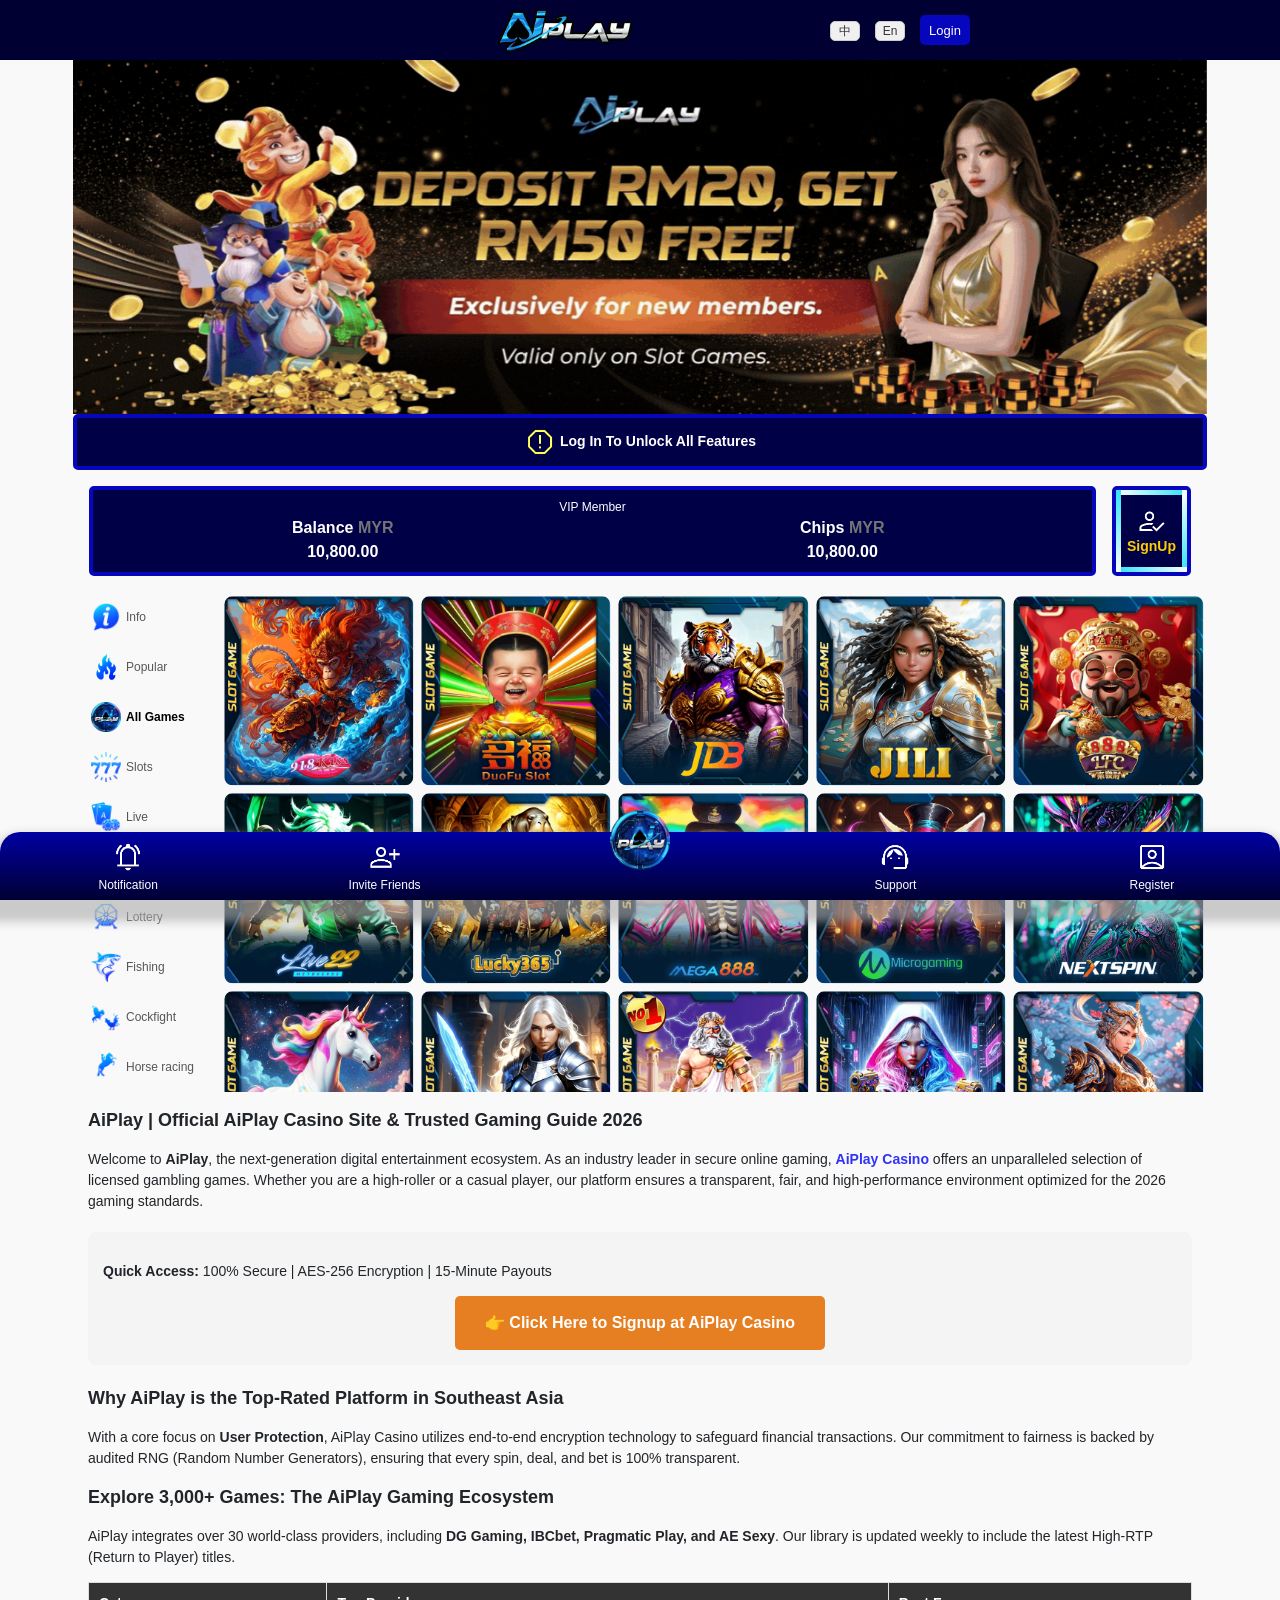
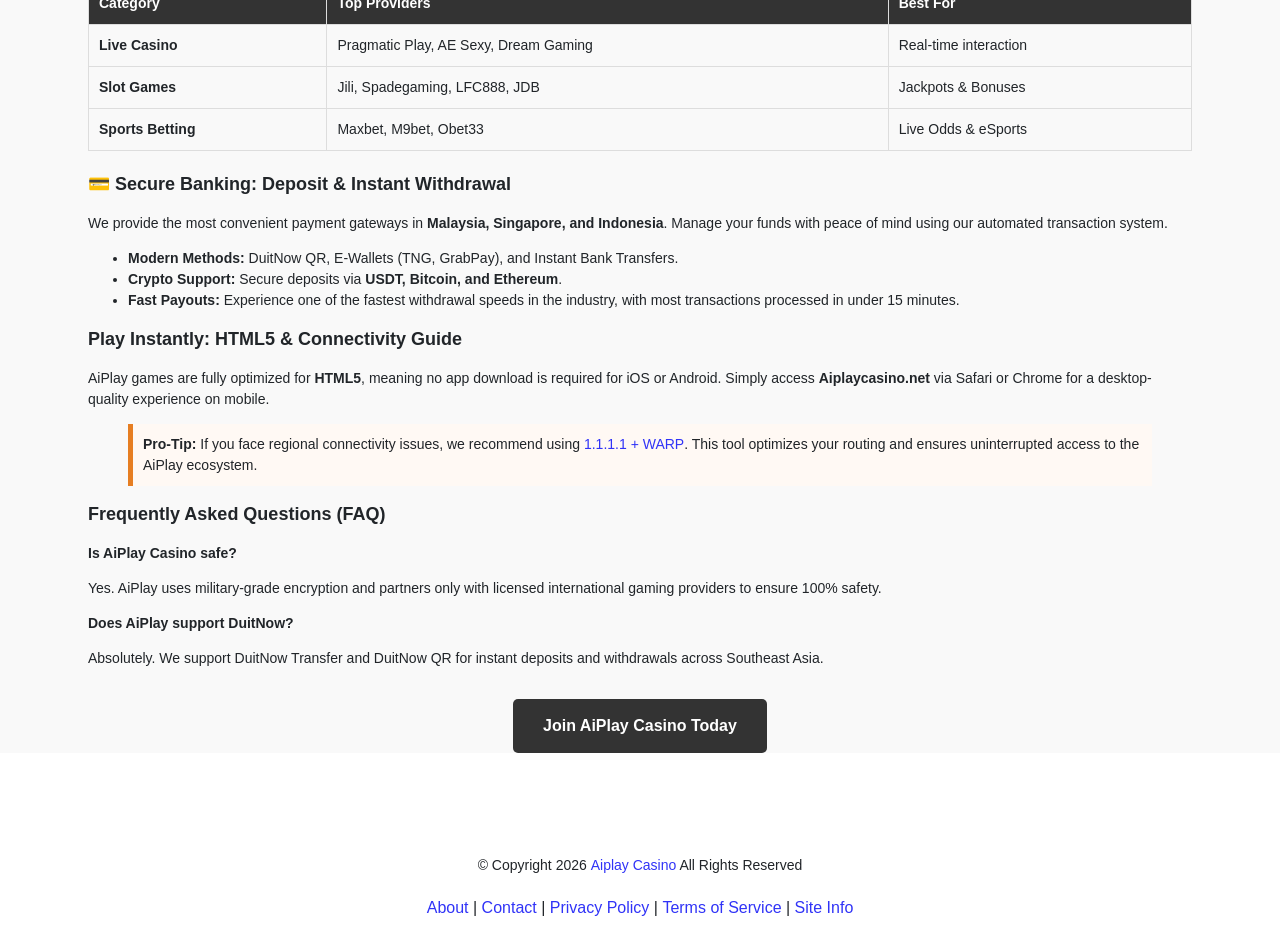
==== index.html @ 37931bb9 "Update index.html" ====
<!DOCTYPE html>
<html lang="en"><head>
    <meta charset="UTF-8">
    <meta name="viewport" content="width=device-width, initial-scale=1">
    
    <title>AiPlay | Official AiPlay Casino Site - Trusted Malaysia & Singapore 2026</title>
    <meta name="description" content="Official AiPlay Casino site. Experience secure gaming with AES-256 encryption, 15-minute DuitNow payouts, and 3,000+ slots & live tables. Join AiPlay today!">
    <meta name="keywords" content="aiplay casino, aiplay official, aiplay login, aiplay malaysia, aiplay singapore, trusted online casino 2026">
    <link rel="canonical" href="https://www.aiplaycasino.net/">
    
    <meta name="robots" content="index, follow, max-image-preview:large">
    <meta name="language" content="en">
    
    <meta property="og:type" content="website">
    <meta property="og:title" content="AiPlay Casino | Official Site & Trusted Gaming Guide">
    <meta property="og:description" content="Secure, fast, and fair. Join the next generation of online entertainment at AiPlay.">
    <meta property="og:url" content="https://www.aiplaycasino.net">
    <meta property="og:site_name" content="AiPlay">
    <meta property="og:image" content="https://www.aiplaycasino.net/assets/images/og-banner.jpg"> <link rel="apple-touch-icon" sizes="180x180" href="/favicon/apple-touch-icon.png">
    <link rel="icon" type="image/png" sizes="32x32" href="/favicon/favicon-32x32.png">
    <link rel="icon" type="image/png" sizes="16x16" href="/favicon/favicon-16x16.png">
    <link rel="manifest" href="/favicon/site.webmanifest">

    <script type="application/ld+json">
    {
      "@context": "https://schema.org",
      "@type": "Organization",
      "name": "AiPlay Casino",
      "alternateName": "AiPlay Official",
      "url": "https://www.aiplaycasino.net",
      "logo": "https://www.aiplaycasino.net/favicon/apple-touch-icon.png",
      "contactPoint": {
        "@type": "ContactPoint",
        "contactType": "customer support",
        "availableLanguage": ["English", "Malay", "Chinese"]
      },
      "sameAs": [
        "https://twitter.com/aiplayofficial", 
        "https://t.me/aiplaycasino"
      ]
    }
    </script>
    
    <link href="content/style.css" rel="stylesheet">
</head>
   <body>
      <div data-v-7a945193409="" id="app">
         <div data-v-7a945193409="" id="a6685618956" class="a695261691 a69531983">
            <div data-v-7a2359685="">
               <div data-v-7a36941561="" data-v-7a2359685="" class="bg">
               </div>
               <div data-v-7a2359685="" class="container p-0 overflow-x-hidden">
                  <div data-v-7a7156162="" data-v-7a2359685="" class="navbar-height lobby">
                     <div data-v-7a7156162="" class="navbar-container fixed-top w-100 navbar-height">
                        <div data-v-7a7156162="" class="container h-100">
                           <div data-v-7a7156162="" class="row align-items-center h-100 no-gutters">
                              <div data-v-7a7156162="" class="col"></div>
                              <div data-v-7a7156162="" class="col text-center">
                                 <a href="/signup"><img data-v-7a7156162="" src="content/logo.png" class="logo-img" alt="Aiplay casino" width="150" height="70"></a>
                              </div>
                                <div data-v-7a7156162="" class="col">
                                 <div data-v-7a7156162="" class="d-flex flex-row justify-content-end align-items-center">
                                    <div data-v-7a7156162="">
                                    </div>
                                 </div>
                              </div>

  <div class="top-bar">
    <a href="/cn.html">
      <button class="lang-button">中</button>
    </a>

    <a href="https://aiplaycasino.net">
      <button class="lang-button">En</button>
    </a>

    <a href="/login.html" target="_blank">
      <button class="login-button">Login</button>
    </a>
  </div>
                           </div>
                        </div>
                     </div>
                  </div>
                  <div data-v-7a956141731="" data-v-7a2359685="" id="carouselExampleIndicators" data-ride="carousel" class="carousel slide banner-carousel pointer-event">
                     <div data-v-7a956141731="" class="carousel-inner">
                        <div data-v-7a956141731="" class="carousel-item active">
                           <picture>
                              <source srcset="content/aiplay-header.gif 1x" media="(max-width: 468px)">
                              <img data-v-7a956141731="" src="content/aiplay-header.gif" class="w-100 cursor-pointer" alt="Aiplay platform header" width="1280" height="400">
                           </picture>
                        </div>
                     </div>
                  </div>
                  <div data-v-7a1517396="" data-v-7a2359685="">
                     <div data-v-7a1517396="" class="balance-card text-center">
                        <div data-v-7a1517396=""><img src="content/alert.png" width="32" height="32" alt="alert"> <span class="alert">Log In To Unlock All Features</span></div>
                     </div>
                  </div>
                  <div data-v-7a1517396="" data-v-7a2359685="" class="d-flex px-3 my-3">
                     <div data-v-7a1517396="" class="balance-card text-center">
                        <div data-v-7a1517396="" class="nickname">VIP Member</div>
                        <div data-v-7a1517396="" class="d-flex">
                           <div data-v-7a1517396="" class="balance">
                              <div data-v-7a1517396="" class="balance-name">
                                 Balance
                                 <span data-v-7a1517396="" class="myr">MYR</span>
                              </div>
                              <div data-v-7a1517396="" class="balance-value">
                                 10,800.00
                              </div>
                           </div>
                           <div data-v-7a1517396="" class="balance ml-3">
                              <div data-v-7a1517396="" class="balance-name">
                                 Chips
                                 <span data-v-7a1517396="" class="myr">MYR</span>
                              </div>
                              <div data-v-7a1517396="" class="balance-value">
                                 10,800.00
                              </div>
                           </div>
                        </div>
                     </div>
                     <div data-v-7a1517396="" class="wallet-card ml-3">
                        <span> </span>
                        <span> </span>
                        <span> </span>
                        <span> </span>
                        <div data-v-7a1517396="" class="wallet-btn">
                           <a href="/signup" rel="nofollow" target="_blank" class="text-signup">
                              <img data-v-7a1517396="" src="content/signup.png" alt="signup">
                              <div class="d-block">SignUp</div>
                           </a>
                        </div>
                     </div>
                  </div>
                  <div data-v-7a05651889="" data-v-7a2359685="" class="wrap">
                     <div data-v-7a039684165="" data-v-7a05651889="" class="filter-container type-filter">
                        <div data-v-7a039684165="" class="filter-item">
                           <div data-v-7a039684165="" class="bg"></div>
                           <div data-v-7a039684165="" class="d-flex align-items-center">
                              <img data-v-7a039684165="" src="content/info.png" class="type-icon" alt="info">
                              <div data-v-7a039684165="" class="filter-text">Info
                              </div>
                           </div>
                        </div>
                        <div data-v-7a039684165="" class="filter-item">
                           <div data-v-7a039684165="" class="bg"></div>
                           <div data-v-7a039684165="" class="d-flex align-items-center">
                              <img data-v-7a039684165="" src="content/hot.png" class="type-icon" alt="Popular game">
                              <div data-v-7a039684165="" class="filter-text">Popular
                              </div>
                           </div>
                        </div>
                        <div data-v-7a039684165="" class="filter-item active">
                           <div data-v-7a039684165="" class="d-flex align-items-center">
                              <img data-v-7a039684165="" src="content/all.png" class="type-icon" alt="Aiplay all game">
                              <div data-v-7a039684165="" class="filter-text">All Games
                              </div>
                           </div>
                        </div>
                        <div data-v-7a039684165="" class="filter-item">
                           <div data-v-7a039684165="" class="bg">
                           </div>
                           <div data-v-7a039684165="" class="d-flex align-items-center">
                              <img data-v-7a039684165="" src="content/slot.png" class="type-icon" alt="Slot game">
                              <div data-v-7a039684165="" class="filter-text">Slots
                              </div>
                           </div>
                        </div>
                        <div data-v-7a039684165="" class="filter-item">
                           <div data-v-7a039684165="" class="bg">
                           </div>
                           <div data-v-7a039684165="" class="d-flex align-items-center">
                              <img data-v-7a039684165="" src="content/live.png" class="type-icon" alt="Live game">
                              <div data-v-7a039684165="" class="filter-text">Live
                              </div>
                           </div>
                        </div>
                        <div data-v-7a039684165="" class="filter-item">
                           <div data-v-7a039684165="" class="bg">
                           </div>
                           <div data-v-7a039684165="" class="d-flex align-items-center">
                              <img data-v-7a039684165="" src="content/sports.png" class="type-icon" alt="Sports">
                              <div data-v-7a039684165="" class="filter-text">Sports
                              </div>
                           </div>
                        </div>
                        <div data-v-7a039684165="" class="filter-item">
                           <div data-v-7a039684165="" class="bg">
                           </div>
                           <div data-v-7a039684165="" class="d-flex align-items-center">
                              <img data-v-7a039684165="" src="content/lottery.png" class="type-icon" alt="Lottery">
                              <div data-v-7a039684165="" class="filter-text">Lottery
                              </div>
                           </div>
                        </div>
                        <div data-v-7a039684165="" class="filter-item">
                           <div data-v-7a039684165="" class="bg">
                           </div>
                           <div data-v-7a039684165="" class="d-flex align-items-center">
                              <img data-v-7a039684165="" src="content/fishing.png" class="type-icon" alt="Fishing game">
                              <div data-v-7a039684165="" class="filter-text">Fishing
                              </div>
                           </div>
                        </div>
                        <div data-v-7a039684165="" class="filter-item">
                           <div data-v-7a039684165="" class="bg">
                           </div>
                           <div data-v-7a039684165="" class="d-flex align-items-center">
                              <img data-v-7a039684165="" src="content/cockfight.png" class="type-icon" alt="Cockfight">
                              <div data-v-7a039684165="" class="filter-text">Cockfight
                              </div>
                           </div>
                        </div>
                        <div data-v-7a039684165="" class="filter-item">
                           <div data-v-7a039684165="" class="bg">
                           </div>
                           <div data-v-7a039684165="" class="d-flex align-items-center">
                              <img data-v-7a039684165="" src="content/horseRacing.png" class="type-icon" alt="Horse racing">
                              <div data-v-7a039684165="" class="filter-text">Horse racing
                              </div>
                           </div>
                        </div>
                     </div>
                     <div data-v-7a05651889="" class="row no-gutters vendor-list row-cols-3 row-cols-md-5">
                        <div data-v-7a05651889="" class="col p-1">
                           <div data-v-7e6b6157="" data-v-7a05651889="">
                              <div data-v-7e6b6157="" class="vendor-container">
                                 <div data-v-7e6b6157="" class="vendor-item mx-auto cursor-pointer">
                                    <picture>
                                       <source srcset="content/aiplay-918kiss-slot.png 1x" media="(max-width: 468px)">
                                       <img data-v-7e6b6157="" src="content/aiplay-918kiss-slot.png" width="200" height="200" class="vendor-icon" alt="aiplay-918kiss-slot">
                                    </picture>
                                 </div>
                              </div>
                           </div>
                        </div>
                        <div data-v-7a05651889="" class="col p-1">
                           <div data-v-7e6b6157="" data-v-7a05651889="">
                              <div data-v-7e6b6157="" class="vendor-container">
                                 <div data-v-7e6b6157="" class="vendor-item mx-auto cursor-pointer">
                                    <picture>
                                       <source srcset="content/aiplay-duofu-slot.png 1x" media="(max-width: 468px)">
                                       <img data-v-7e6b6157="" src="content/aiplay-duofu-slot.png" width="200" height="200" class="vendor-icon" alt="aiplay-duofu-slot">
                                    </picture>
                                 </div>
                              </div>
                           </div>
                        </div>
                        <div data-v-7a05651889="" class="col p-1">
                           <div data-v-7e6b6157="" data-v-7a05651889="">
                              <div data-v-7e6b6157="" class="vendor-container">
                                 <div data-v-7e6b6157="" class="vendor-item mx-auto cursor-pointer">
                                    <picture>
                                       <source srcset="content/aiplay-jdb-slot.png 1x" media="(max-width: 468px)">
                                       <img data-v-7e6b6157="" src="content/aiplay-jdb-slot.png" width="200" height="200" class="vendor-icon" alt="aiplay-jdb-slot">
                                    </picture>
                                 </div>
                              </div>
                           </div>
                        </div>
                        <div data-v-7a05651889="" class="col p-1">
                           <div data-v-7e6b6157="" data-v-7a05651889="">
                              <div data-v-7e6b6157="" class="vendor-container">
                                 <div data-v-7e6b6157="" class="vendor-item mx-auto cursor-pointer">
                                    <picture>
                                       <source srcset="content/aiplay-jili-slot.png 1x" media="(max-width: 468px)">
                                       <img data-v-7e6b6157="" src="content/aiplay-jili-slot.png" width="200" height="200" class="vendor-icon" alt="aiplay-jili-slot">
                                    </picture>
                                 </div>
                              </div>
                           </div>
                        </div>
                        <div data-v-7a05651889="" class="col p-1">
                           <div data-v-7e6b6157="" data-v-7a05651889="">
                              <div data-v-7e6b6157="" class="vendor-container">
                                 <div data-v-7e6b6157="" class="vendor-item mx-auto cursor-pointer">
                                    <picture>
                                       <source srcset="content/aiplay-lfc888-slot.png 1x" media="(max-width: 468px)">
                                       <img data-v-7e6b6157="" src="content/aiplay-lfc888-slot.png" width="200" height="200" class="vendor-icon" alt="aiplay-lfc888-slot">
                                    </picture>
                                 </div>
                              </div>
                           </div>
                        </div>
                   
                        <div data-v-7a05651889="" class="col p-1">
                           <div data-v-7e6b6157="" data-v-7a05651889="">
                              <div data-v-7e6b6157="" class="vendor-container">
                                 <div data-v-7e6b6157="" class="vendor-item mx-auto cursor-pointer">
                                    <picture>
                                       <source srcset="content/aiplay-live22-slot.png 1x" media="(max-width: 468px)">
                                       <img data-v-7e6b6157="" src="content/aiplay-live22-slot.png" width="200" height="200" class="vendor-icon" alt="aiplay-live22-slot">
                                    </picture>
                                 </div>
                              </div>
                           </div>
                        </div>
                        <div data-v-7a05651889="" class="col p-1">
                           <div data-v-7e6b6157="" data-v-7a05651889="">
                              <div data-v-7e6b6157="" class="vendor-container">
                                 <div data-v-7e6b6157="" class="vendor-item mx-auto cursor-pointer">
                                    <picture>
                                       <source srcset="content/aiplay-lucky365-slot.png 1x" media="(max-width: 468px)">
                                       <img data-v-7e6b6157="" src="content/aiplay-lucky365-slot.png" width="200" height="200" class="vendor-icon" alt="aiplay-lucky365-slot">
                                    </picture>
                                 </div>
                              </div>
                           </div>
                        </div>
                        <div data-v-7a05651889="" class="col p-1">
                           <div data-v-7e6b6157="" data-v-7a05651889="">
                              <div data-v-7e6b6157="" class="vendor-container">
                                 <div data-v-7e6b6157="" class="vendor-item mx-auto cursor-pointer">
                                    <picture>
                                       <source srcset="content/aiplay-mega888-slot.png 1x" media="(max-width: 468px)">
                                       <img data-v-7e6b6157="" src="content/aiplay-mega888-slot.png" width="200" height="200" class="vendor-icon" alt="aiplay-mega888-slot">
                                    </picture>
                                 </div>
                              </div>
                           </div>
                        </div>
                        <div data-v-7a05651889="" class="col p-1">
                           <div data-v-7e6b6157="" data-v-7a05651889="">
                              <div data-v-7e6b6157="" class="vendor-container">
                                 <div data-v-7e6b6157="" class="vendor-item mx-auto cursor-pointer">
                                    <picture>
                                       <source srcset="content/aiplay-microgaming-slot.png 1x" media="(max-width: 468px)">
                                       <img data-v-7e6b6157="" src="content/aiplay-microgaming-slot.png" width="200" height="200" class="vendor-icon" alt="aiplay-microgaming-slot">
                                    </picture>
                                 </div>
                              </div>
                           </div>
                        </div>
                        <div data-v-7a05651889="" class="col p-1">
                           <div data-v-7e6b6157="" data-v-7a05651889="">
                              <div data-v-7e6b6157="" class="vendor-container">
                                 <div data-v-7e6b6157="" class="vendor-item mx-auto cursor-pointer">
                                    <picture>
                                       <source srcset="content/aiplay-nextspin-slot.png 1x" media="(max-width: 468px)">
                                       <img data-v-7e6b6157="" src="content/aiplay-nextspin-slot.png" width="200" height="200" class="vendor-icon" alt="aiplay-nextspin-slot">
                                    </picture>
                                 </div>
                              </div>
                           </div>
                        </div>
                        <div data-v-7a05651889="" class="col p-1">
                           <div data-v-7e6b6157="" data-v-7a05651889="">
                              <div data-v-7e6b6157="" class="vendor-container">
                                 <div data-v-7e6b6157="" class="vendor-item mx-auto cursor-pointer">
                                    <picture>
                                       <source srcset="content/aiplay-pegasus-slot.png 1x" media="(max-width: 468px)">
                                       <img data-v-7e6b6157="" src="content/aiplay-pegasus-slot.png" width="200" height="200" class="vendor-icon" alt="aiplay-pegasus-slot">
                                    </picture>
                                 </div>
                              </div>
                           </div>
                        </div>
                        <div data-v-7a05651889="" class="col p-1">
                           <div data-v-7e6b6157="" data-v-7a05651889="">
                              <div data-v-7e6b6157="" class="vendor-container">
                                 <div data-v-7e6b6157="" class="vendor-item mx-auto cursor-pointer">
                                    <picture>
                                       <source srcset="content/aiplay-playtech-slot.png 1x" media="(max-width: 468px)">
                                       <img data-v-7e6b6157="" src="content/aiplay-playtech-slot.png" width="200" height="200" class="vendor-icon" alt="aiplay-playtech-slot">
                                    </picture>
                                 </div>
                              </div>
                           </div>
                        </div>
                        <div data-v-7a05651889="" class="col p-1">
                           <div data-v-7e6b6157="" data-v-7a05651889="">
                              <div data-v-7e6b6157="" class="vendor-container">
                                 <div data-v-7e6b6157="" class="vendor-item mx-auto cursor-pointer">
                                    <picture>
                                       <source srcset="content/aiplay-pragmaticplay-slot.png 1x" media="(max-width: 468px)">
                                       <img data-v-7e6b6157="" src="content/aiplay-pragmaticplay-slot.png" width="200" height="200" class="vendor-icon" alt="aiplay-pragmaticplay-slot">
                                    </picture>
                                 </div>
                              </div>
                           </div>
                        </div>
                        <div data-v-7a05651889="" class="col p-1">
                           <div data-v-7e6b6157="" data-v-7a05651889="">
                              <div data-v-7e6b6157="" class="vendor-container">
                                 <div data-v-7e6b6157="" class="vendor-item mx-auto cursor-pointer">
                                    <picture>
                                       <source srcset="content/aiplay-scr888-slot.png 1x" media="(max-width: 468px)">
                                       <img data-v-7e6b6157="" src="content/aiplay-scr888-slot.png" width="200" height="200" class="vendor-icon" alt="aiplay-scr888-slot">
                                    </picture>
                                 </div>
                              </div>
                           </div>
                        </div>
                        <div data-v-7a05651889="" class="col p-1">
                           <div data-v-7e6b6157="" data-v-7a05651889="">
                              <div data-v-7e6b6157="" class="vendor-container">
                                 <div data-v-7e6b6157="" class="vendor-item mx-auto cursor-pointer">
                                    <picture>
                                       <source srcset="content/aiplay-uu-slot.png 1x" media="(max-width: 468px)">
                                       <img data-v-7e6b6157="" src="content/aiplay-uu-slot.png" width="200" height="200" class="vendor-icon" alt="aiplay-uu-slot">
                                    </picture>
                                 </div>
                              </div>
                           </div>
                        </div>
                        <div data-v-7a05651889="" class="col p-1">
                           <div data-v-7e6b6157="" data-v-7a05651889="">
                              <div data-v-7e6b6157="" class="vendor-container">
                                 <div data-v-7e6b6157="" class="vendor-item mx-auto cursor-pointer">
                                    <picture>
                                       <source srcset="content/aiplay-vplus-slot.png 1x" media="(max-width: 468px)">
                                       <img data-v-7e6b6157="" src="content/aiplay-vplus-slot.png" width="200" height="200" class="vendor-icon" alt="aiplay-vplus-slot">
                                    </picture>
                                 </div>
                              </div>
                           </div>
                        </div>
                        <div data-v-7a05651889="" class="col p-1">
                           <div data-v-7e6b6157="" data-v-7a05651889="">
                              <div data-v-7e6b6157="" class="vendor-container">
                                 <div data-v-7e6b6157="" class="vendor-item mx-auto cursor-pointer">
                                    <picture>
                                       <source srcset="content/aiplay-vpower-slot.png 1x" media="(max-width: 468px)">
                                       <img data-v-7e6b6157="" src="content/aiplay-vpower-slot.png" width="200" height="200" class="vendor-icon" alt="aiplay-vpower-slot">
                                    </picture>
                                 </div>
                              </div>
                           </div>
                        </div>
                        <div data-v-7a05651889="" class="col p-1">
                           <div data-v-7e6b6157="" data-v-7a05651889="">
                              <div data-v-7e6b6157="" class="vendor-container">
                                 <div data-v-7e6b6157="" class="vendor-item mx-auto cursor-pointer">
                                    <picture>
                                       <source srcset="content/aiplay-play8oy-slot.png 1x" media="(max-width: 468px)">
                                       <img data-v-7e6b6157="" src="content/aiplay-play8oy-slot.png" width="200" height="200" class="vendor-icon" alt="aiplay-play8oy-slot">
                                    </picture>
                                 </div>
                              </div>
                           </div>
                        </div>
                        <div data-v-7a05651889="" class="col p-1">
                           <div data-v-7e6b6157="" data-v-7a05651889="">
                              <div data-v-7e6b6157="" class="vendor-container">
                                 <div data-v-7e6b6157="" class="vendor-item mx-auto cursor-pointer">
                                    <picture>
                                       <source srcset="content/aiplay-evo888-slot.png 1x" media="(max-width: 468px)">
                                       <img data-v-7e6b6157="" src="content/aiplay-evo888-slot.png" width="200" height="200" class="vendor-icon" alt="aiplay-evo888-slot">
                                    </picture>
                                 </div>
                              </div>
                           </div>
                        </div>
                        <div data-v-7a05651889="" class="col p-1">
                           <div data-v-7e6b6157="" data-v-7a05651889="">
                              <div data-v-7e6b6157="" class="vendor-container">
                                 <div data-v-7e6b6157="" class="vendor-item mx-auto cursor-pointer">
                                    <picture>
                                       <source srcset="content/aiplay-m2-slot.png 1x" media="(max-width: 468px)">
                                       <img data-v-7e6b6157="" src="content/aiplay-m2-slot.png" width="200" height="200" class="vendor-icon" alt="aiplay-m2-slot">
                                    </picture>
                                 </div>
                              </div>
                           </div>
                        </div>
                        <div data-v-7a05651889="" class="col p-1">
                           <div data-v-7e6b6157="" data-v-7a05651889="">
                              <div data-v-7e6b6157="" class="vendor-container">
                                 <div data-v-7e6b6157="" class="vendor-item mx-auto cursor-pointer">
                                    <picture>
                                       <source srcset="content/aiplay-ibet-slot.png 1x" media="(max-width: 468px)">
                                       <img data-v-7e6b6157="" src="content/aiplay-ibet-slot.png" width="200" height="200" class="vendor-icon" alt="aiplay-ibet-slot">
                                    </picture>
                                 </div>
                              </div>
                           </div>
                        </div>
                        <div data-v-7a05651889="" class="col p-1">
                           <div data-v-7e6b6157="" data-v-7a05651889="">
                              <div data-v-7e6b6157="" class="vendor-container">
                                 <div data-v-7e6b6157="" class="vendor-item mx-auto cursor-pointer">
                                    <picture>
                                       <source srcset="content/aiplay-aigaming-slot.png 1x" media="(max-width: 468px)">
                                       <img data-v-7e6b6157="" src="content/aiplay-aigaming-slot.png" width="200" height="200" class="vendor-icon" alt="aiplay-aigaming-slot">
                                    </picture>
                                 </div>
                              </div>
                           </div>
                        </div>
                        <div data-v-7a05651889="" class="col p-1">
                           <div data-v-7e6b6157="" data-v-7a05651889="">
                              <div data-v-7e6b6157="" class="vendor-container">
                                 <div data-v-7e6b6157="" class="vendor-item mx-auto cursor-pointer">
                                    <picture>
                                       <source srcset="content/aiplay-kagaming-slot.png 1x" media="(max-width: 468px)">
                                       <img data-v-7e6b6157="" src="content/aiplay-kagaming-slot.png" width="200" height="200" class="vendor-icon" alt="aiplay-kagaming-slot">
                                    </picture>
                                 </div>
                              </div>
                           </div>
                        </div>
                        <div data-v-7a05651889="" class="col p-1">
                           <div data-v-7e6b6157="" data-v-7a05651889="">
                              <div data-v-7e6b6157="" class="vendor-container">
                                 <div data-v-7e6b6157="" class="vendor-item mx-auto cursor-pointer">
                                    <picture>
                                       <source srcset="content/aiplay-rg888-slot.png 1x" media="(max-width: 468px)">
                                       <img data-v-7e6b6157="" src="content/aiplay-rg888-slot.png" width="200" height="200" class="vendor-icon" alt="aiplay-rg888-slot">
                                    </picture>
                                 </div>
                              </div>
                           </div>
                        </div>
                        <div data-v-7a05651889="" class="col p-1">
                           <div data-v-7e6b6157="" data-v-7a05651889="">
                              <div data-v-7e6b6157="" class="vendor-container">
                                 <div data-v-7e6b6157="" class="vendor-item mx-auto cursor-pointer">
                                    <picture>
                                       <source srcset="content/aiplay-joker-fishing.png 1x" media="(max-width: 468px)">
                                       <img data-v-7e6b6157="" src="content/aiplay-joker-fishing.png" width="200" height="200" class="vendor-icon" alt="aiplay-joker-fishing">
                                    </picture>
                                 </div>
                              </div>
                           </div>
                        </div>
                       
                        <div data-v-7a05651889="" class="col p-1">
                           <div data-v-7e6b6157="" data-v-7a05651889="">
                              <div data-v-7e6b6157="" class="vendor-container">
                                 <div data-v-7e6b6157="" class="vendor-item mx-auto cursor-pointer">
                                    <picture>
                                       <source srcset="content/aiplay-jili-fishing.png 1x" media="(max-width: 468px)">
                                       <img data-v-7e6b6157="" src="content/aiplay-jili-fishing.png" width="200" height="200" class="vendor-icon" alt="aiplay-jili-fishing">
                                    </picture>
                                 </div>
                              </div>
                           </div>
                        </div>
                        <div data-v-7a05651889="" class="col p-1">
                           <div data-v-7e6b6157="" data-v-7a05651889="">
                              <div data-v-7e6b6157="" class="vendor-container">
                                 <div data-v-7e6b6157="" class="vendor-item mx-auto cursor-pointer">
                                    <picture>
                                       <source srcset="content/aiplay-horseracing.png  1x" media="(max-width: 468px)">
                                       <img data-v-7e6b6157="" src="content/aiplay-horseracing.png " width="200" height="200" class="vendor-icon" alt="aiplay-horseracing">
                                    </picture>
                                 </div>
                              </div>
                           </div>
                        </div>
                        <div data-v-7a05651889="" class="col p-1">
                           <div data-v-7e6b6157="" data-v-7a05651889="">
                              <div data-v-7e6b6157="" class="vendor-container">
                                 <div data-v-7e6b6157="" class="vendor-item mx-auto cursor-pointer">
                                    <picture>
                                       <source srcset="content/aiplay-horseracing.png  1x" media="(max-width: 468px)">
                                       <img data-v-7e6b6157="" src="content/aiplay-horseracing.png " width="200" height="200" class="vendor-icon" alt="aiplay-kagaming-fishing">
                                    </picture>
                                 </div>
                              </div>
                           </div>
                        </div>
                        <div data-v-7a05651889="" class="col p-1">
                           <div data-v-7e6b6157="" data-v-7a05651889="">
                              <div data-v-7e6b6157="" class="vendor-container">
                                 <div data-v-7e6b6157="" class="vendor-item mx-auto cursor-pointer">
                                    <picture>
                                       <source srcset="content/aiplay-leg-card-game.png 1x" media="(max-width: 468px)">
                                       <img data-v-7e6b6157="" src="content/aiplay-leg-card-game.png" width="200" height="200" class="vendor-icon" alt="aiplay-leg-card-game">
                                    </picture>
                                 </div>
                              </div>
                           </div>
                        </div>
                        <div data-v-7a05651889="" class="col p-1">
                           <div data-v-7e6b6157="" data-v-7a05651889="">
                              <div data-v-7e6b6157="" class="vendor-container">
                                 <div data-v-7e6b6157="" class="vendor-item mx-auto cursor-pointer">
                                    <picture>
                                       <source srcset="content/aiplay-pragmaticplay-live.png 1x" media="(max-width: 468px)">
                                       <img data-v-7e6b6157="" src="content/aiplay-pragmaticplay-live.png" width="200" height="200" class="vendor-icon" alt="aiplay-pragmaticplay-live">
                                 </div>
                              </div>
                           </div>
                        </div>
                        <div data-v-7a05651889="" class="col p-1">
                           <div data-v-7e6b6157="" data-v-7a05651889="">
                              <div data-v-7e6b6157="" class="vendor-container">
                                 <div data-v-7e6b6157="" class="vendor-item mx-auto cursor-pointer">
                                    <picture>
                                       <source srcset="content/aiplay-sexybaccarat-live.png 1x" media="(max-width: 468px)">
                                       <img data-v-7e6b6157="" src="content/aiplay-sexybaccarat-live.png" width="200" height="200" class="vendor-icon" alt="aiplay-sexybaccarat-live">
                                    </picture>
                                 </div>
                              </div>
                           </div>
                        </div>
                        <div data-v-7a05651889="" class="col p-1">
                           <div data-v-7e6b6157="" data-v-7a05651889="">
                              <div data-v-7e6b6157="" class="vendor-container">
                                 <div data-v-7e6b6157="" class="vendor-item mx-auto cursor-pointer">
                                    <picture>
                                       <source srcset="content/aiplay-bg-live.png 1x" media="(max-width: 468px)">
                                       <img data-v-7e6b6157="" src="content/aiplay-bg-live.png" width="200" height="200" class="vendor-icon" alt="aiplay-bg-live">
                                    </picture>
                                 </div>
                              </div>
                           </div>
                        </div>
                        <div data-v-7a05651889="" class="col p-1">
                           <div data-v-7e6b6157="" data-v-7a05651889="">
                              <div data-v-7e6b6157="" class="vendor-container">
                                 <div data-v-7e6b6157="" class="vendor-item mx-auto cursor-pointer">
                                    <picture>
                                       <source srcset="content/aiplay-playtech-live.png 1x" media="(max-width: 468px)">
                                       <img data-v-7e6b6157="" src="content/aiplay-playtech-live.png" width="200" height="200" class="vendor-icon" alt="aiplay-playtech-live">
                                    </picture>
                                 </div>
                              </div>
                           </div>
                        </div>
                        <div data-v-7a05651889="" class="col p-1">
                           <div data-v-7e6b6157="" data-v-7a05651889="">
                              <div data-v-7e6b6157="" class="vendor-container">
                                 <div data-v-7e6b6157="" class="vendor-item mx-auto cursor-pointer">
                                    <picture>
                                       <source srcset="content/aiplay-dreamgaming-live.png 1x" media="(max-width: 468px)">
                                       <img data-v-7e6b6157="" src="content/aiplay-dreamgaming-live.png" width="200" height="200" class="vendor-icon" alt="aiplay-dreamgaming-live">
                                    </picture>
                                 </div>
                              </div>
                           </div>
                        </div>
                            <div data-v-7a05651889="" class="col p-1">
                           <div data-v-7e6b6157="" data-v-7a05651889="">
                              <div data-v-7e6b6157="" class="vendor-container">
                                 <div data-v-7e6b6157="" class="vendor-item mx-auto cursor-pointer">
                                    <picture>
                                       <source srcset="content/aiplay-m2-live.png 1x" media="(max-width: 468px)">
                                       <img data-v-7e6b6157="" src="content/aiplay-m2-live.png" width="200" height="200" class="vendor-icon" alt="aiplay-m2-live">
                                    </picture>
                                 </div>
                              </div>
                           </div>
                        </div>
                        <div data-v-7a05651889="" class="col p-1">
                           <div data-v-7e6b6157="" data-v-7a05651889="">
                              <div data-v-7e6b6157="" class="vendor-container">
                                 <div data-v-7e6b6157="" class="vendor-item mx-auto cursor-pointer">
                                    <picture>
                                       <source srcset="content/aiplay-4d-lottery.png 1x" media="(max-width: 468px)">
                                       <img data-v-7e6b6157="" src="content/aiplay-4d-lottery.png" width="200" height="200" class="vendor-icon" alt="aiplay-4d-lottery">
                                    </picture>
                                 </div>
                              </div>
                           </div>
                        </div>
                        <div data-v-7a05651889="" class="col p-1">
                           <div data-v-7e6b6157="" data-v-7a05651889="">
                              <div data-v-7e6b6157="" class="vendor-container">
                                 <div data-v-7e6b6157="" class="vendor-item mx-auto cursor-pointer">
                                    <picture>
                                       <source srcset="content/aiplay-m9bet.png 1x" media="(max-width: 468px)">
                                       <img data-v-7e6b6157="" src="content/aiplay-m9bet.png" width="200" height="200" class="vendor-icon" alt="aiplay-m9bet">
                                    </picture>
                                 </div>
                              </div>
                           </div>
                        </div>
                        <div data-v-7a05651889="" class="col p-1">
                           <div data-v-7e6b6157="" data-v-7a05651889="">
                              <div data-v-7e6b6157="" class="vendor-container">
                                 <div data-v-7e6b6157="" class="vendor-item mx-auto cursor-pointer">
                                    <picture>
                                       <source srcset="content/aiplay-maxbet.png 1x" media="(max-width: 468px)">
                                       <img data-v-7e6b6157="" src="content/aiplay-maxbet.png" width="200" height="200" class="vendor-icon" alt="aiplay-maxbet">
                                    </picture>
                                 </div>
                              </div>
                           </div>
                        </div>
                        <div data-v-7a05651889="" class="col p-1">
                           <div data-v-7e6b6157="" data-v-7a05651889="">
                              <div data-v-7e6b6157="" class="vendor-container">
                                 <div data-v-7e6b6157="" class="vendor-item mx-auto cursor-pointer">
                                    <picture>
                                       <source srcset="content/aiplay-obet33.png 1x" media="(max-width: 468px)">
                                       <img data-v-7e6b6157="" src="content/aiplay-obet33.png" width="200" height="200" class="vendor-icon" alt="aiplay-obet33">
                                    </picture>
                                 </div>
                              </div>
                           </div>
                        </div>
                   <div data-v-7a05651889="" class="col p-1">
                           <div data-v-7e6b6157="" data-v-7a05651889="">
                              <div data-v-7e6b6157="" class="vendor-container">
                                 <div data-v-7e6b6157="" class="vendor-item mx-auto cursor-pointer">
                                    <picture>
                                       <source srcset="content/aiplay-sbobet.png 1x" media="(max-width: 468px)">
                                       <img data-v-7e6b6157="" src="content/aiplay-sbobet.png" width="200" height="200" class="vendor-icon" alt="aiplay-sbobet">
                                    </picture>
                                 </div>
                              </div>
                           </div>
                        </div>
                      </div>
                  </div>
                      <div data-v-7a2359685="">
        <div data-v-7a30832209="">
          <div data-v-7a30832209="" class="footer-container fixed-bottom">
            <div data-v-7a30832209="" class="footer-bg">
            </div> 

            <div data-v-7a30832209="" class="row h-100 no-gutters">

              <a href="https://aiplaycasino.net" data-v-7a30832209="" class="p-0 btn main-button"><img src="./content/logo-footer2.png" width="80" height="80" alt="Aiplay homepage"></a>


              <a href="/signup.html" target="_blank" rel="nofollow" data-v-7a30832209="" class="col p-0 btn text-center footer-item">
                <div data-v-7a30832209="" class="position-relative"><img data-v-7a30832209="" src="./content/noti.png" class="tab-icon" alt=""> 
                  <div data-v-7a30832209="" class="tab-text tab-text-active">
                    Notification
                  </div>
                </div>
              </a>

              <a href="/signup.html" rel="nofollow" target="_blank" data-v-7a30832209="" class="col p-0 btn text-center footer-item">
                <div data-v-7a30832209="" class="position-relative"><img data-v-7a30832209="" src="./content/add.png" class="tab-icon" alt=""> 
                  <div data-v-7a30832209="" class="tab-text">
                    Invite Friends
                  </div>
                </div>
              </a>

              <div data-v-7a30832209="" class="col text-center footer-item">
              </div>

              <a href="/signup.html" target="_blank" rel="nofollow" data-v-7a30832209="" class="col p-0 btn text-center footer-item">
                <div data-v-7a30832209="" class="position-relative"><img data-v-7a30832209="" src="./content/chat.png" class="tab-icon" alt=""> 
                  <div data-v-7a30832209="" class="tab-text">
                    Support
                  </div>
                </div>
              </a>

              <a href="/signup.html" data-v-7a30832209="" rel="nofollow" target="_blank" class="col p-0 btn text-center footer-item">
                <div data-v-7a30832209="" class="position-relative"><img data-v-7a30832209="" src="./content/signup2.png" class="tab-icon" alt=""> 
                  <div data-v-7a30832209="" class="tab-text">
                    Register
                  </div>
                </div>
              </a>

            </div>
          </div>
        </div>
      </div>

    </div> 
  </div> 
     
                  <div data-v-7a2359685="">
                  </div>
                  <div class="container" data-v-7a96513261="">
<div style="margin-top:10px;"></div>

<section id="hero">
    <h1>AiPlay | Official AiPlay Casino Site & Trusted Gaming Guide 2026</h1>
    <p>Welcome to <strong>AiPlay</strong>, the next-generation digital entertainment ecosystem. As an industry leader in secure online gaming, <a href="https://www.aiplaycasino.net"><b>AiPlay Casino</b></a> offers an unparalleled selection of licensed gambling games. Whether you are a high-roller or a casual player, our platform ensures a transparent, fair, and high-performance environment optimized for the 2026 gaming standards.</p>
    
    <div style="background: #f4f4f4; padding: 15px; border-radius: 8px; margin: 20px 0;">
        <p><strong>Quick Access:</strong> 100% Secure | AES-256 Encryption | 15-Minute Payouts</p>
        <center>
            <a href="/signup.html" class="button" target="_blank" style="padding: 15px 30px; background: #e67e22; color: white; text-decoration: none; border-radius: 5px; font-weight: bold;">👉 Click Here to Signup at AiPlay Casino</a>
        </center>
    </div>
</section>

<section id="trust-signals">
    <h2>Why AiPlay is the Top-Rated Platform in Southeast Asia</h2>
    <p>With a core focus on <strong>User Protection</strong>, AiPlay Casino utilizes end-to-end encryption technology to safeguard financial transactions. Our commitment to fairness is backed by audited RNG (Random Number Generators), ensuring that every spin, deal, and bet is 100% transparent.</p>
</section>

<section id="games">
    <h2>Explore 3,000+ Games: The AiPlay Gaming Ecosystem</h2>
    <p>AiPlay integrates over 30 world-class providers, including <strong>DG Gaming, IBCbet, Pragmatic Play, and AE Sexy</strong>. Our library is updated weekly to include the latest High-RTP (Return to Player) titles.</p>
    
    <table style="width:100%; border-collapse: collapse; margin-bottom: 20px;">
        <tr style="background: #333; color: white;">
            <th style="padding: 10px; border: 1px solid #ddd;">Category</th>
            <th style="padding: 10px; border: 1px solid #ddd;">Top Providers</th>
            <th style="padding: 10px; border: 1px solid #ddd;">Best For</th>
        </tr>
        <tr>
            <td style="padding: 10px; border: 1px solid #ddd;"><b>Live Casino</b></td>
            <td style="padding: 10px; border: 1px solid #ddd;">Pragmatic Play, AE Sexy, Dream Gaming</td>
            <td style="padding: 10px; border: 1px solid #ddd;">Real-time interaction</td>
        </tr>
        <tr>
            <td style="padding: 10px; border: 1px solid #ddd;"><b>Slot Games</b></td>
            <td style="padding: 10px; border: 1px solid #ddd;">Jili, Spadegaming, LFC888, JDB</td>
            <td style="padding: 10px; border: 1px solid #ddd;">Jackpots & Bonuses</td>
        </tr>
        <tr>
            <td style="padding: 10px; border: 1px solid #ddd;"><b>Sports Betting</b></td>
            <td style="padding: 10px; border: 1px solid #ddd;">Maxbet, M9bet, Obet33</td>
            <td style="padding: 10px; border: 1px solid #ddd;">Live Odds & eSports</td>
        </tr>
    </table>
</section>

<section id="payments">
    <h2>💳 Secure Banking: Deposit & Instant Withdrawal</h2>
    <p>We provide the most convenient payment gateways in <strong>Malaysia, Singapore, and Indonesia</strong>. Manage your funds with peace of mind using our automated transaction system.</p>
    <ul>
        <li><strong>Modern Methods:</strong> DuitNow QR, E-Wallets (TNG, GrabPay), and Instant Bank Transfers.</li>
        <li><strong>Crypto Support:</strong> Secure deposits via <strong>USDT, Bitcoin, and Ethereum</strong>.</li>
        <li><strong>Fast Payouts:</strong> Experience one of the fastest withdrawal speeds in the industry, with most transactions processed in under 15 minutes.</li>
    </ul>
</section>

<section id="technical">
    <h2>Play Instantly: HTML5 & Connectivity Guide</h2>
    <p>AiPlay games are fully optimized for <strong>HTML5</strong>, meaning no app download is required for iOS or Android. Simply access <strong>Aiplaycasino.net</strong> via Safari or Chrome for a desktop-quality experience on mobile.</p>
    
    <blockquote style="border-left: 5px solid #e67e22; padding: 10px; background: #fff9f4;">
        <strong>Pro-Tip:</strong> If you face regional connectivity issues, we recommend using <a href="https://one.one.one.one/" target="_blank">1.1.1.1 + WARP</a>. This tool optimizes your routing and ensures uninterrupted access to the AiPlay ecosystem.
    </blockquote>
</section>

<section id="faq">
    <h2>Frequently Asked Questions (FAQ)</h2>
    <div class="faq-item">
        <p><strong>Is AiPlay Casino safe?</strong></p>
        <p>Yes. AiPlay uses military-grade encryption and partners only with licensed international gaming providers to ensure 100% safety.</p>
    </div>
    <div class="faq-item">
        <p><strong>Does AiPlay support DuitNow?</strong></p>
        <p>Absolutely. We support DuitNow Transfer and DuitNow QR for instant deposits and withdrawals across Southeast Asia.</p>
    </div>
</section>

<center style="margin-top: 30px;">
    <a href="/signup.html" class="button" style="padding: 15px 30px; background: #333; color: white; text-decoration: none; border-radius: 5px;">Join AiPlay Casino Today</a>
</center>

                  </div>
               </div>
            </div>
         </div>
      </div>
      <div class="footer-total-height d-block"></div>
      <div class="footer">
         <p>© Copyright 2026 <a href="https://www.aiplaycasino.net">Aiplay Casino</a> All Rights Reserved</p>
      </div>
<div class="container" data-v-7a96513261="">
<div style="margin-top:20px;"></div>
<div class="footer-container">
    <center><p><div class="footer-links">
      <a href="/about.html">About</a> |
      <a href="/contact.html">Contact</a> |
      <a href="/privacy.html">Privacy Policy</a> |
      <a href="/terms.html">Terms of Service</a> |
      <a href="/readme.html">Site Info</a> 
          </div></p></center>      

</body></html>
---- content/style.css ----
/*!
 * Bootstrap v3.3.7 (http://getbootstrap.com)
 * Copyright 2011-2016 Twitter, Inc.
 * Licensed under MIT (https://github.com/twbs/bootstrap/blob/master/LICENSE)
 */
/*! normalize.css v3.0.3 | MIT License | github.com/necolas/normalize.css */
body #a6685618956 {
	font-size: 14px;
	font-family: sans-serif;
	background-color: #f9f9f9;
}

picture {
	display: block;
}

p {
	display: block;
}

img {
	max-width: 100%;
	height: auto;
}

.text-signup {
	display: block;
	font-weight: bold;
	color: #ffcc00;            /* premium gold/yellow */
	animation: blink 2s infinite;
}

#a6685618956 a {}

#a6685618956 .container {
	max-width: 700px;
}

#a6685618956 .cursor-pointer {
	cursor: pointer;
}

#a6685618956 .container[data-v-7a96513261] {
	max-width: 1134px;
	height: auto;
	display: block;
}

#a6685618956 .container[data-v-7a2359685] {
	max-width: 1134px;
}

#a6685618956.a69531983 .container[data-v-7a2359685] {
	display: -webkit-box;
	display: -ms-flexbox;
	display: flex;
	-webkit-box-orient: vertical;
	-webkit-box-direction: normal;
	-ms-flex-direction: column;
	flex-direction: column;
}

#a6685618956 .overflow-x-hidden[data-v-7a2359685] {
	overflow-x: hidden;
}

#a6685618956 .navbar-height[data-v-7a7156162] {
	height: 70px;
}

#a6685618956 .logo-img[data-v-7a7156162] {
	max-height: 55px;
	max-width: 100%;
	-o-object-fit: contain;
	object-fit: contain;
}

#a6685618956.a69531983 .navbar-height[data-v-7a7156162] {
	height: 60px;
}

#a6685618956.a69531983 .logo-img[data-v-7a7156162] {
	max-height: 45px;
}

#a6685618956.a695261691 .navbar-container[data-v-7a7156162] {
	background-color: #000033;
	color: #242424;
}

#a6685618956 .countryImage[data-v-7a2856198] {
	height: 23px;
	width: 23px;
	-o-object-fit: cover;
	object-fit: cover;
}

#a6685618956 .bg[data-v-7a36941561] {
	position: fixed;
	z-index: -1;
	top: 0;
	right: 0;
	bottom: 0;
	left: 0;
	-webkit-transform: translateZ(0);
	transform: translateZ(0);
}

#a6685618956.a695261691 .bg[data-v-7a36941561] {
	background-color: #f9f9f9;
}

.footer-total-height {
	height: 68px;
}

.footer-total-height {
	height: 88px;
}

#a6685618956 .footer-container[data-v-7a30832209] {
	width: 100%;
	height: 68px;
}

#a6685618956 .footer-bg[data-v-7a30832209] {
	position: absolute;
	background-repeat: no-repeat;
	background-position: 50%;
	background-size: 1000px 68px;
	height: 100%;
	width: 100%;
}

#a6685618956 .footer-item[data-v-7a30832209] {
	position: relative;
}

#a6685618956 .tab-text[data-v-7a30832209] {
	font-size: 12px;
	margin-top: 3px;
	white-space: nowrap;
}

#a6685618956 .tab-icon[data-v-7a30832209] {
	height: 32px;
	width: 32px;
	margin-top: 8px;
	-o-object-fit: contain;
	object-fit: contain;
	cursor: pointer;
}

#a6685618956 .main-button[data-v-7a30832209] {
	width: 62px;
	height: 62px;
	top: 8px;
	-o-object-fit: contain;
	object-fit: contain;
	z-index: 1;
}

#a6685618956 .main-button[data-v-7a30832209] {
	cursor: pointer;
	position: absolute;
	left: 50%;
	-webkit-transform: translate(-50%, -50%);
	transform: translate(-50%, -50%);
}

#a6685618956.a695261691 .footer-bg[data-v-7a30832209] {
	background: linear-gradient(180deg, #0000A3 0%, #000033 100%);
	-webkit-box-shadow: 0 12px 10px 10px hsla(0, 0%, 67.8%, 0.6196078431372549);
	box-shadow: 0 12px 10px 10px hsla(0, 0%, 67.8%, 0.6196078431372549);
	border-top-left-radius: 20px;
	border-top-right-radius: 20px;
}

#a6685618956.a695261691 .tab-text[data-v-7a30832209] {
	color: #FFFFFF;
}

#a6685618956.a695261691 .tab-text-active[data-v-7a30832209] {
	color: #FFFFFF;
}

#a6685618956.a69531983 .wrap[data-v-7a05651889] {
	display: -webkit-box;
	display: -ms-flexbox;
	-webkit-box-flex: 1;
	-ms-flex: 1;
	flex: 1;
	overflow: hidden;
	display: flex;
}

#a6685618956.a69531983 .wrap .type-filter[data-v-7a05651889],
#a6685618956.a69531983 .wrap .vendor-list[data-v-7a05651889] {
	height: 500px;
	max-height: 500px;
	overflow-y: auto;
}

#a6685618956.a69531983 .wrap .vendor-list[data-v-7a05651889] {
	-ms-flex-line-pack: start;
	align-content: flex-start;
	-webkit-box-flex: 1;
	-ms-flex: 1;
	flex: 1;
}

#a6685618956 .filter-container[data-v-7a039684165] {
	display: -webkit-box;
	display: -ms-flexbox;
	display: flex;
	-webkit-box-orient: vertical;
	-webkit-box-direction: normal;
	-ms-flex-direction: column;
	flex-direction: column;
	padding: 0 8px;
	width: 147px;
	max-width: 35%;
	-webkit-box-align: center;
	-ms-flex-align: center;
	align-items: center;
}

#a6685618956 .filter-item[data-v-7a039684165] {
	padding: 10px;
	cursor: pointer;
	width: 100%;
	position: relative;
	white-space: nowrap;
}

#a6685618956 .filter-item .bg[data-v-7a039684165] {
	position: absolute;
	top: 0;
	left: 0;
	bottom: 0;
	right: 0;
	z-index: -1;
}

#a6685618956 .filter-item .type-icon[data-v-7a039684165] {
	height: 30px;
	width: 30px;
	-o-object-fit: contain;
	object-fit: contain;
}

#a6685618956 .filter-item .filter-text[data-v-7a039684165] {
	margin: 0 5px;
	font-size: 12px;
	color: #575757;
}

#a6685618956 .filter-item.active .filter-text[data-v-7a039684165] {
	color: #000;
	font-weight: 700;
}

#a6685618956 .filter-item.active {
	background-image: url("./vendor/sidebar.png");
	background-size: 110%;
	background-repeat: no-repeat;
	border-radius: 10px;
	background-position: center;
}

#a6685618956 .vendor-container[data-v-7e6b6157] {
	padding-top: 62%;
	position: relative;
	width: 100%;
}

#a6685618956.a69531983 .vendor-container[data-v-7e6b6157] {
	padding-top: 100%;
}

#a6685618956 .disable[data-v-7e6b6157] {
	-webkit-filter: grayscale(1);
	filter: grayscale(1);
}

#a6685618956 .vendor-item[data-v-7e6b6157] {
	position: absolute;
	top: 0;
	left: 0;
	bottom: 0;
	right: 0;
}

#a6685618956 .vendor-icon[data-v-7e6b6157] {
	position: absolute;
	width: 96%;
	height: 96%;
	-o-object-fit: contain;
	object-fit: contain;
	top: 50%;
	left: 50%;
	-webkit-transform: translate(-50%, -50%);
	transform: translate(-50%, -50%);
	border-radius: 8px;
}

#a6685618956.a69531983 .vendor-icon[data-v-7e6b6157] {
	width: 100%;
	height: 100%;
}

#a6685618956 .coming-soon[data-v-7e6b6157] {
	position: absolute;
	left: -3%;
	bottom: 15%;
	width: 100%;
	-o-object-fit: contain;
	object-fit: contain;
}

#a6685618956 .balance-card[data-v-7a1517396],
#a6685618956 .wallet-card[data-v-7a1517396] {
	background: linear-gradient(to right, #000047, #000047);
    border-left: 4px solid #0606BD;
	border-right: 4px solid #0606BD;
	border-top: 4px solid #0606BD;
	border-bottom: 4px solid #0606BD;
	border-radius: 5px;
	padding: 8px;
	text-align: center;
	color: #fff; /* important for readability */
}

#a6685618956 .balance-card[data-v-7a1517396] {
	-webkit-box-flex: 1;
	-ms-flex: 1;
	flex: 1;
}

#a6685618956 .wallet-card[data-v-7a1517396] {
	display: -webkit-box;
	display: -ms-flexbox;
	display: flex;
	-ms-flex-pack: distribute;
	justify-content: space-around;
	-webkit-box-align: center;
	-ms-flex-align: center;
	align-items: center;
	cursor: pointer;
}

#a6685618956 .wallet-card .wallet-btn[data-v-7a1517396] {
	width: 55px;
}

#a6685618956 .wallet-card .wallet-btn img[data-v-7a1517396] {
	width: 30px;
	height: 30px;
}

#a6685618956 .nickname[data-v-7a1517396] {
	font-size: 12px;
}

#a6685618956 .balance[data-v-7a1517396] {
	width: 100%;
	font-size: 16px;
	font-weight: 700;
	white-space: nowrap;
	display: -webkit-box;
	display: -ms-flexbox;
	display: flex;
	-webkit-box-orient: vertical;
	-webkit-box-direction: normal;
	-ms-flex-direction: column;
	flex-direction: column;
	-webkit-box-pack: center;
	-ms-flex-pack: center;
	justify-content: center;
	-webkit-box-align: center;
	-ms-flex-align: center;
	align-items: center;
}

#a6685618956 .myr[data-v-7a1517396] {
	color: #747474;
	font-size: 16px;
}

#a6685618956.C911 ul li[data-v-625421d4]::marker {
	color: #997227;
}

#a6685618956.C912 ul li[data-v-625421d4]::marker {
	color: #00d2fa;
}

#a6685618956.C913 ul li[data-v-625421d4]::marker,
#a6685618956.C914 ul li[data-v-625421d4]::marker {
	color: #ffd36d;
}

#a6685618956.C915 ul li[data-v-625421d4]::marker {
	color: #212529;
}

#a6685618956.C916 ul li[data-v-625421d4]::marker {
	color: #f80605;
}

#C10.C1011 ul li[data-v-f50376a2]::marker {
	color: #e8bd70;
}

@font-face {
	font-family: Microsoft YaHei;
	src: url(/static/fonts/msyh.12916d9.ttf) format("truetype");
	font-weight: 400;
}

#C12.C1211 ul li[data-v-530b4454]::marker {
	color: #47d1ff;
}

:root {
	--blue: #007bff;
	--indigo: #6610f2;
	--purple: #6f42c1;
	--pink: #e83e8c;
	--red: #dc3545;
	--orange: #fd7e14;
	--yellow: #ffc107;
	--green: #28a745;
	--teal: #20c997;
	--cyan: #17a2b8;
	--white: #fff;
	--gray: #6c757d;
	--gray-dark: #343a40;
	--primary: #007bff;
	--secondary: #6c757d;
	--success: #28a745;
	--info: #17a2b8;
	--warning: #ffc107;
	--danger: #dc3545;
	--light: #f8f9fa;
	--dark: #343a40;
	--breakpoint-xs: 0;
	--breakpoint-sm: 576px;
	--breakpoint-md: 768px;
	--breakpoint-lg: 992px;
	--breakpoint-xl: 1200px;
	--font-family-sans-serif: -apple-system, BlinkMacSystemFont, "Segoe UI",
		Roboto, "Helvetica Neue", Arial, "Noto Sans", "Liberation Sans", sans-serif,
		"Apple Color Emoji", "Segoe UI Emoji", "Segoe UI Symbol", "Noto Color Emoji";
	--font-family-monospace: SFMono-Regular, Menlo, Monaco, Consolas,
		"Liberation Mono", "Courier New", monospace;
}

*,
:after,
:before {
	-webkit-box-sizing: border-box;
	box-sizing: border-box;
}

html {
	font-family: sans-serif;
	line-height: 1.15;
	-webkit-text-size-adjust: 100%;
	-webkit-tap-highlight-color: transparent;
}

body {
	margin: 0;
	font-family: -apple-system, BlinkMacSystemFont, Segoe UI, Roboto,
		Helvetica Neue, Arial, Noto Sans, Liberation Sans, sans-serif,
		Apple Color Emoji, Segoe UI Emoji, Segoe UI Symbol, Noto Color Emoji;
	font-size: 1rem;
	font-weight: 400;
	line-height: 1.5;
	color: #212529;
	text-align: left;
	background-color: #fff;
}

[tabindex="-1"]:focus:not(:focus-visible) {
	outline: 0 !important;
}

h1,
h2 {
	display: block;
	font-size: 18px;
}

a {
	color: #3033f7;
	display: inline-block;
	text-decoration: none;
	background-color: transparent;
}

a:hover {
	color: #0056b3;
	text-decoration: underline;
}

img {
	border-style: none;
}

img {
	vertical-align: middle;
}

button:focus:not(:focus-visible) {
	outline: 0;
}

[type="button"]:not(:disabled),
[type="reset"]:not(:disabled),
[type="submit"]:not(:disabled),
button:not(:disabled) {
	cursor: pointer;
}

::-webkit-file-upload-button {
	font: inherit;
	-webkit-appearance: button;
}

.container {
	width: 100%;
	padding-right: 15px;
	padding-left: 15px;
	margin-right: auto;
	margin-left: auto;
}

@media (min-width: 576px) {
	.container {
		max-width: 540px;
	}
}

@media (min-width: 768px) {
	.container {
		max-width: 720px;
	}
}

@media (min-width: 992px) {
	.container {
		max-width: 960px;
	}
}

@media (min-width: 1200px) {
	.container {
		max-width: 1140px;
	}
}

.row {
	display: -ms-flexbox;
	display: -webkit-box;
	display: flex;
	-ms-flex-wrap: wrap;
	flex-wrap: wrap;
	margin-right: -15px;
	margin-left: -15px;
}

.no-gutters {
	margin-right: 0;
	margin-left: 0;
}

.no-gutters>.col {
	padding-right: 0;
	padding-left: 0;
}

.col {
	position: relative;
	width: 100%;
	padding-right: 15px;
	padding-left: 15px;
}

.col {
	-ms-flex-preferred-size: 0;
	flex-basis: 0;
	-ms-flex-positive: 1;
	-webkit-box-flex: 1;
	flex-grow: 1;
	max-width: 100%;
}

.row-cols-3>* {
	-ms-flex: 0 0 33.333333%;
	-webkit-box-flex: 0;
	flex: 0 0 33.333333%;
	max-width: 33.333333%;
}

@media (min-width: 768px) {
	.row-cols-md-5>* {
		-ms-flex: 0 0 20%;
		-webkit-box-flex: 0;
		flex: 0 0 20%;
		max-width: 20%;
	}
}

.custom-control-input.is-valid:focus:not(:checked)~.custom-control-label:before,
.was-validated .custom-control-input:valid:focus:not(:checked)~.custom-control-label:before {
	border-color: #28a745;
}

.custom-control-input.is-invalid:focus:not(:checked)~.custom-control-label:before,
.was-validated .custom-control-input:invalid:focus:not(:checked)~.custom-control-label:before {
	border-color: #dc3545;
}

.btn {
	display: inline-block;
	font-weight: 400;
	color: #212529;
	text-align: center;
	vertical-align: middle;
	-webkit-user-select: none;
	-moz-user-select: none;
	-ms-user-select: none;
	user-select: none;
	background-color: transparent;
	border: 1px solid transparent;
	padding: 0.375rem 0.75rem;
	font-size: 1rem;
	line-height: 1.5;
	border-radius: 0.25rem;
	-webkit-transition: color 0.15s ease-in-out,
		background-color 0.15s ease-in-out, border-color 0.15s ease-in-out,
		-webkit-box-shadow 0.15s ease-in-out;
	transition: color 0.15s ease-in-out, background-color 0.15s ease-in-out,
		border-color 0.15s ease-in-out, -webkit-box-shadow 0.15s ease-in-out;
	transition: color 0.15s ease-in-out, background-color 0.15s ease-in-out,
		border-color 0.15s ease-in-out, box-shadow 0.15s ease-in-out;
	transition: color 0.15s ease-in-out, background-color 0.15s ease-in-out,
		border-color 0.15s ease-in-out, box-shadow 0.15s ease-in-out,
		-webkit-box-shadow 0.15s ease-in-out;
}

@media (prefers-reduced-motion: reduce) {
	.btn {
		-webkit-transition: none;
		transition: none;
	}
}

.btn:hover {
	color: #212529;
	text-decoration: none;
}

.btn:focus {
	outline: 0;
	-webkit-box-shadow: 0 0 0 0.2rem rgba(0, 123, 255, 0.25);
	box-shadow: 0 0 0 0.2rem rgba(0, 123, 255, 0.25);
}

.btn:disabled {
	opacity: 0.65;
}

.btn:not(:disabled):not(.disabled) {
	cursor: pointer;
}

.btn-primary:not(:disabled):not(.disabled).active,
.btn-primary:not(:disabled):not(.disabled):active {
	color: #fff;
	background-color: #0062cc;
	border-color: #005cbf;
}

.btn-primary:not(:disabled):not(.disabled).active:focus,
.btn-primary:not(:disabled):not(.disabled):active:focus {
	-webkit-box-shadow: 0 0 0 0.2rem rgba(38, 143, 255, 0.5);
	box-shadow: 0 0 0 0.2rem rgba(38, 143, 255, 0.5);
}

.btn-secondary:not(:disabled):not(.disabled).active,
.btn-secondary:not(:disabled):not(.disabled):active {
	color: #fff;
	background-color: #545b62;
	border-color: #4e555b;
}

.btn-secondary:not(:disabled):not(.disabled).active:focus,
.btn-secondary:not(:disabled):not(.disabled):active:focus {
	-webkit-box-shadow: 0 0 0 0.2rem rgba(130, 138, 145, 0.5);
	box-shadow: 0 0 0 0.2rem rgba(130, 138, 145, 0.5);
}

.btn-success:not(:disabled):not(.disabled).active,
.btn-success:not(:disabled):not(.disabled):active {
	color: #fff;
	background-color: #1e7e34;
	border-color: #1c7430;
}

.btn-success:not(:disabled):not(.disabled).active:focus,
.btn-success:not(:disabled):not(.disabled):active:focus {
	-webkit-box-shadow: 0 0 0 0.2rem rgba(72, 180, 97, 0.5);
	box-shadow: 0 0 0 0.2rem rgba(72, 180, 97, 0.5);
}

.btn-info:not(:disabled):not(.disabled).active,
.btn-info:not(:disabled):not(.disabled):active {
	color: #fff;
	background-color: #117a8b;
	border-color: #10707f;
}

.btn-info:not(:disabled):not(.disabled).active:focus,
.btn-info:not(:disabled):not(.disabled):active:focus {
	-webkit-box-shadow: 0 0 0 0.2rem rgba(58, 176, 195, 0.5);
	box-shadow: 0 0 0 0.2rem rgba(58, 176, 195, 0.5);
}

.btn-warning:not(:disabled):not(.disabled).active,
.btn-warning:not(:disabled):not(.disabled):active {
	color: #212529;
	background-color: #d39e00;
	border-color: #c69500;
}

.btn-warning:not(:disabled):not(.disabled).active:focus,
.btn-warning:not(:disabled):not(.disabled):active:focus {
	-webkit-box-shadow: 0 0 0 0.2rem rgba(222, 170, 12, 0.5);
	box-shadow: 0 0 0 0.2rem rgba(222, 170, 12, 0.5);
}

.btn-danger:not(:disabled):not(.disabled).active,
.btn-danger:not(:disabled):not(.disabled):active {
	color: #fff;
	background-color: #bd2130;
	border-color: #b21f2d;
}

.btn-danger:not(:disabled):not(.disabled).active:focus,
.btn-danger:not(:disabled):not(.disabled):active:focus {
	-webkit-box-shadow: 0 0 0 0.2rem rgba(225, 83, 97, 0.5);
	box-shadow: 0 0 0 0.2rem rgba(225, 83, 97, 0.5);
}

.btn-light:not(:disabled):not(.disabled).active,
.btn-light:not(:disabled):not(.disabled):active {
	color: #212529;
	background-color: #dae0e5;
	border-color: #d3d9df;
}

.btn-light:not(:disabled):not(.disabled).active:focus,
.btn-light:not(:disabled):not(.disabled):active:focus {
	-webkit-box-shadow: 0 0 0 0.2rem rgba(216, 217, 219, 0.5);
	box-shadow: 0 0 0 0.2rem rgba(216, 217, 219, 0.5);
}

.btn-dark:not(:disabled):not(.disabled).active,
.btn-dark:not(:disabled):not(.disabled):active {
	color: #fff;
	background-color: #1d2124;
	border-color: #171a1d;
}

.btn-dark:not(:disabled):not(.disabled).active:focus,
.btn-dark:not(:disabled):not(.disabled):active:focus {
	-webkit-box-shadow: 0 0 0 0.2rem rgba(82, 88, 93, 0.5);
	box-shadow: 0 0 0 0.2rem rgba(82, 88, 93, 0.5);
}

.btn-outline-primary:not(:disabled):not(.disabled).active,
.btn-outline-primary:not(:disabled):not(.disabled):active {
	color: #fff;
	background-color: #007bff;
	border-color: #007bff;
}

.btn-outline-primary:not(:disabled):not(.disabled).active:focus,
.btn-outline-primary:not(:disabled):not(.disabled):active:focus {
	-webkit-box-shadow: 0 0 0 0.2rem rgba(0, 123, 255, 0.5);
	box-shadow: 0 0 0 0.2rem rgba(0, 123, 255, 0.5);
}

.btn-outline-secondary:not(:disabled):not(.disabled).active,
.btn-outline-secondary:not(:disabled):not(.disabled):active {
	color: #fff;
	background-color: #6c757d;
	border-color: #6c757d;
}

.btn-outline-secondary:not(:disabled):not(.disabled).active:focus,
.btn-outline-secondary:not(:disabled):not(.disabled):active:focus {
	-webkit-box-shadow: 0 0 0 0.2rem rgba(108, 117, 125, 0.5);
	box-shadow: 0 0 0 0.2rem rgba(108, 117, 125, 0.5);
}

.btn-outline-success:not(:disabled):not(.disabled).active,
.btn-outline-success:not(:disabled):not(.disabled):active {
	color: #fff;
	background-color: #28a745;
	border-color: #28a745;
}

.btn-outline-success:not(:disabled):not(.disabled).active:focus,
.btn-outline-success:not(:disabled):not(.disabled):active:focus {
	-webkit-box-shadow: 0 0 0 0.2rem rgba(40, 167, 69, 0.5);
	box-shadow: 0 0 0 0.2rem rgba(40, 167, 69, 0.5);
}

.btn-outline-info:not(:disabled):not(.disabled).active,
.btn-outline-info:not(:disabled):not(.disabled):active {
	color: #fff;
	background-color: #17a2b8;
	border-color: #17a2b8;
}

.btn-outline-info:not(:disabled):not(.disabled).active:focus,
.btn-outline-info:not(:disabled):not(.disabled):active:focus {
	-webkit-box-shadow: 0 0 0 0.2rem rgba(23, 162, 184, 0.5);
	box-shadow: 0 0 0 0.2rem rgba(23, 162, 184, 0.5);
}

.btn-outline-warning:not(:disabled):not(.disabled).active,
.btn-outline-warning:not(:disabled):not(.disabled):active {
	color: #212529;
	background-color: #ffc107;
	border-color: #ffc107;
}

.btn-outline-warning:not(:disabled):not(.disabled).active:focus,
.btn-outline-warning:not(:disabled):not(.disabled):active:focus {
	-webkit-box-shadow: 0 0 0 0.2rem rgba(255, 193, 7, 0.5);
	box-shadow: 0 0 0 0.2rem rgba(255, 193, 7, 0.5);
}

.btn-outline-danger:not(:disabled):not(.disabled).active,
.btn-outline-danger:not(:disabled):not(.disabled):active {
	color: #fff;
	background-color: #dc3545;
	border-color: #dc3545;
}

.btn-outline-danger:not(:disabled):not(.disabled).active:focus,
.btn-outline-danger:not(:disabled):not(.disabled):active:focus {
	-webkit-box-shadow: 0 0 0 0.2rem rgba(220, 53, 69, 0.5);
	box-shadow: 0 0 0 0.2rem rgba(220, 53, 69, 0.5);
}

.btn-outline-light:not(:disabled):not(.disabled).active,
.btn-outline-light:not(:disabled):not(.disabled):active {
	color: #212529;
	background-color: #f8f9fa;
	border-color: #f8f9fa;
}

.btn-outline-light:not(:disabled):not(.disabled).active:focus,
.btn-outline-light:not(:disabled):not(.disabled):active:focus {
	-webkit-box-shadow: 0 0 0 0.2rem rgba(248, 249, 250, 0.5);
	box-shadow: 0 0 0 0.2rem rgba(248, 249, 250, 0.5);
}

.btn-outline-dark:not(:disabled):not(.disabled).active,
.btn-outline-dark:not(:disabled):not(.disabled):active {
	color: #fff;
	background-color: #343a40;
	border-color: #343a40;
}

.btn-outline-dark:not(:disabled):not(.disabled).active:focus,
.btn-outline-dark:not(:disabled):not(.disabled):active:focus {
	-webkit-box-shadow: 0 0 0 0.2rem rgba(52, 58, 64, 0.5);
	box-shadow: 0 0 0 0.2rem rgba(52, 58, 64, 0.5);
}

.dropdown-toggle {
	white-space: nowrap;
}

.dropdown-toggle:after {
	display: inline-block;
	vertical-align: 0.255em;
	content: "";
	border-top: 0.3em solid #f65343;
	border-right: 0.3em solid transparent;
	border-bottom: 0;
	border-left: 0.3em solid transparent;
}

.custom-control-input:focus:not(:checked)~.custom-control-label:before {
	border-color: #80bdff;
}

.custom-control-input:not(:disabled):active~.custom-control-label:before {
	color: #fff;
	background-color: #b3d7ff;
	border-color: #b3d7ff;
}

.close:not(:disabled):not(.disabled):focus,
.close:not(:disabled):not(.disabled):hover {
	opacity: 0.75;
}

.carousel {
	position: relative;
}

.carousel.pointer-event {
	-ms-touch-action: pan-y;
	touch-action: pan-y;
}

.carousel-inner {
	position: relative;
	width: 100%;
	overflow: hidden;
}

.carousel-inner:after {
	display: block;
	clear: both;
	content: "";
}

.carousel-item {
	position: relative;
	display: none;
	float: left;
	width: 100%;
	margin-right: -100%;
	-webkit-backface-visibility: hidden;
	backface-visibility: hidden;
	transition: -webkit-transform 0.6s ease-in-out;
	-webkit-transition: -webkit-transform 0.6s ease-in-out;
	transition: transform 0.6s ease-in-out;
	transition: transform 0.6s ease-in-out, -webkit-transform 0.6s ease-in-out;
}

@media (prefers-reduced-motion: reduce) {
	.carousel-item {
		-webkit-transition: none;
		transition: none;
	}
}

.carousel-item.active {
	display: block;
}

.d-block {
	display: block !important;
}

.d-flex {
	display: -ms-flexbox !important;
	display: -webkit-box !important;
	display: flex !important;
}

.flex-row {
	-ms-flex-direction: row !important;
	-webkit-box-orient: horizontal !important;
	flex-direction: row !important;
}

.flex-row {
	-webkit-box-direction: normal !important;
}

.justify-content-end {
	-ms-flex-pack: end !important;
	-webkit-box-pack: end !important;
	justify-content: flex-end !important;
}

.align-items-center {
	-ms-flex-align: center !important;
	-webkit-box-align: center !important;
	align-items: center !important;
}

.position-relative {
	position: relative !important;
}

.fixed-top {
	top: 0;
}

.fixed-bottom,
.fixed-top {
	position: fixed;
	right: 0;
	left: 0;
	z-index: 1030;
}

.fixed-bottom {
	bottom: 0;
}

@supports (position: sticky) {}

.w-100 {
	width: 100% !important;
}

.h-100 {
	height: 100% !important;
}

.my-3 {
	margin-top: 1rem !important;
}

.my-3 {
	margin-bottom: 1rem !important;
}

.ml-3 {
	margin-left: 1rem !important;
}

.p-0 {
	padding: 0 !important;
}

.p-1 {
	padding: 0.25rem !important;
}

.px-3 {
	padding-right: 1rem !important;
}

.px-3 {
	padding-left: 1rem !important;
}

.mx-auto {
	margin-right: auto !important;
}

.mx-auto {
	margin-left: auto !important;
}

.text-center {
	text-align: center !important;
}

@media print {

	*,
	:after,
	:before {
		text-shadow: none !important;
		-webkit-box-shadow: none !important;
		box-shadow: none !important;
	}

	a:not(.btn) {
		text-decoration: underline;
	}

	img {
		page-break-inside: avoid;
	}

	@page {
		size: a3;
	}

	.container,
	body {
		min-width: 992px !important;
	}
}

.b-avatar.btn:not(:disabled):not(.disabled),
.b-avatar[href]:not(:disabled):not(.disabled) {
	cursor: pointer;
}

.b-avatar.btn:not(:disabled):not(.disabled):hover .b-avatar-img img,
.b-avatar[href]:not(:disabled):not(.disabled):hover .b-avatar-img img {
	-webkit-transform: scale(1.15);
	transform: scale(1.15);
}

.b-rating:not(.disabled):not(.readonly):focus:not(:hover) .b-rating-star.focused .b-rating-icon {
	-webkit-transform: scale(1.5);
	transform: scale(1.5);
}

.b-form-spinbutton .btn:hover:not(:disabled)>div>.b-icon {
	-webkit-transform: scale(1.25);
	transform: scale(1.25);
}

.wallet-card {
	position: relative;
	overflow: hidden;
}

.wallet-card span:nth-child(1) {
	position: absolute;
	top: 0;
	right: 0;
	width: 100%;
	height: 5px;
	background: linear-gradient(to right, #fff, #2DE3F7);
	animation: animate1 2s linear infinite;
}

@keyframes animate1 {
	0% {
		transform: translateX(-100%);
	}

	100% {
		transform: translateX(100%);
	}
}

.wallet-card span:nth-child(2) {
	position: absolute;
	top: 0;
	right: 0;
	height: 100%;
	width: 5px;
	background: linear-gradient(to bottom, #fff, #2DE3F7);
	animation: animate2 2s linear infinite;
	animation-delay: 1s;
}

@keyframes animate2 {
	0% {
		transform: translateY(-100%);
	}

	100% {
		transform: translateY(100%);
	}
}

.wallet-card span:nth-child(3) {
	position: absolute;
	bottom: 0;
	right: 0;
	width: 100%;
	height: 5px;
	background: linear-gradient(to left, #fff, #2DE3F7);
	animation: animate3 2s linear infinite;
}

@keyframes animate3 {
	0% {
		transform: translateX(100%);
	}

	100% {
		transform: translateX(-100%);
	}
}

.wallet-card span:nth-child(4) {
	position: absolute;
	top: 0;
	left: 0;
	height: 100%;
	width: 5px;
	background: linear-gradient(to top, #fff, #2DE3F7);
	animation: animate4 2s linear infinite;
	animation-delay: 1s;
}

@keyframes animate4 {
	0% {
		transform: translateY(100%);
	}

	100% {
		transform: translateY(-100%);
	}
}

.alert {
	font-weight: bold;
	color: #ffffff;
	animation: blink 2s infinite;
}

.hidden {
	display: none;
}

.language-tool-box {
	width: 50px;
	position: relative;
	border: 1px solid #ffa9a0;
	padding: 2px;
	border-radius: 20px;
}

.bt-language {
	display: block;
	cursor: pointer;
}

.bt-language:hover {
	color: #03a9f4;
}

.bt-language:hover i {
	opacity: 1;
	top: 4px;
}

.bt-language i {}

.list-language-box {
	position: absolute;
	right: 0;
}

.Language-list {
	background-color: #fff;
	margin-top: 8px;
	list-style: none;
	padding-left: 0;
	border: 3px solid #ffa8a8;
	border-radius: 5px;
}

#Language-list li {
	border-bottom: solid 1px #ffa8a8;
}

#Language-list li:hover {
	background-color: #ffa8a8;
	color: white;
}

#Language-list li a {
	padding: 8px;
	width: 128px;
	color: #a42222;
	text-decoration: none;
}

.footer {
	width: 100%;
	text-align: center;
	font-size: 14px;
}

#a6685618956 .about-page p {
  margin-left: auto;
  margin-right: auto;
  max-width: 700px;
}
   .login-button {
      background-color: #0606BD;
      color: white;
      width: 50px;
      height: 30px;
      border: none;
      cursor: pointer;
      font-size: 13px;
      border-radius: 5px;
    }

    .login-button:hover {
      background-color: #a00505;
    }

    .lang-button {
      background-color: #f0f0f0;
      color: #333;
      border: 1px solid #ccc;
      border-radius: 5px;
      width: 30px;
      height: 20px;
      font-size: 12px;
      cursor: pointer;
      margin-right: 5px;
    }

    .lang-button:hover {
      background-color: #e0e0e0;
    }

    .top-bar {
      display: flex;
      align-items: center;
      gap: 10px;
      padding: 5px;
    }

    a {
      text-decoration: none;
    }
    .button {
      display: inline-block;
      background-color: #0606BD;
      color: white;
      padding: 12px 24px;
      font-size: 16px;
      font-weight: bold;
      text-decoration: none;
      border-radius: 6px;
      transition: background-color 0.3s ease;
      animation: blink 1.2s infinite ease-in-out;
    }

    .button:hover {
      background-color: #ef4444;
    }

    /* Blinking/Pulsing Animation */
    @keyframes blink {
      0% { opacity: 1; transform: scale(1); }
      50% { opacity: 0.6; transform: scale(1.06); }
      100% { opacity: 1; transform: scale(1); }
    }
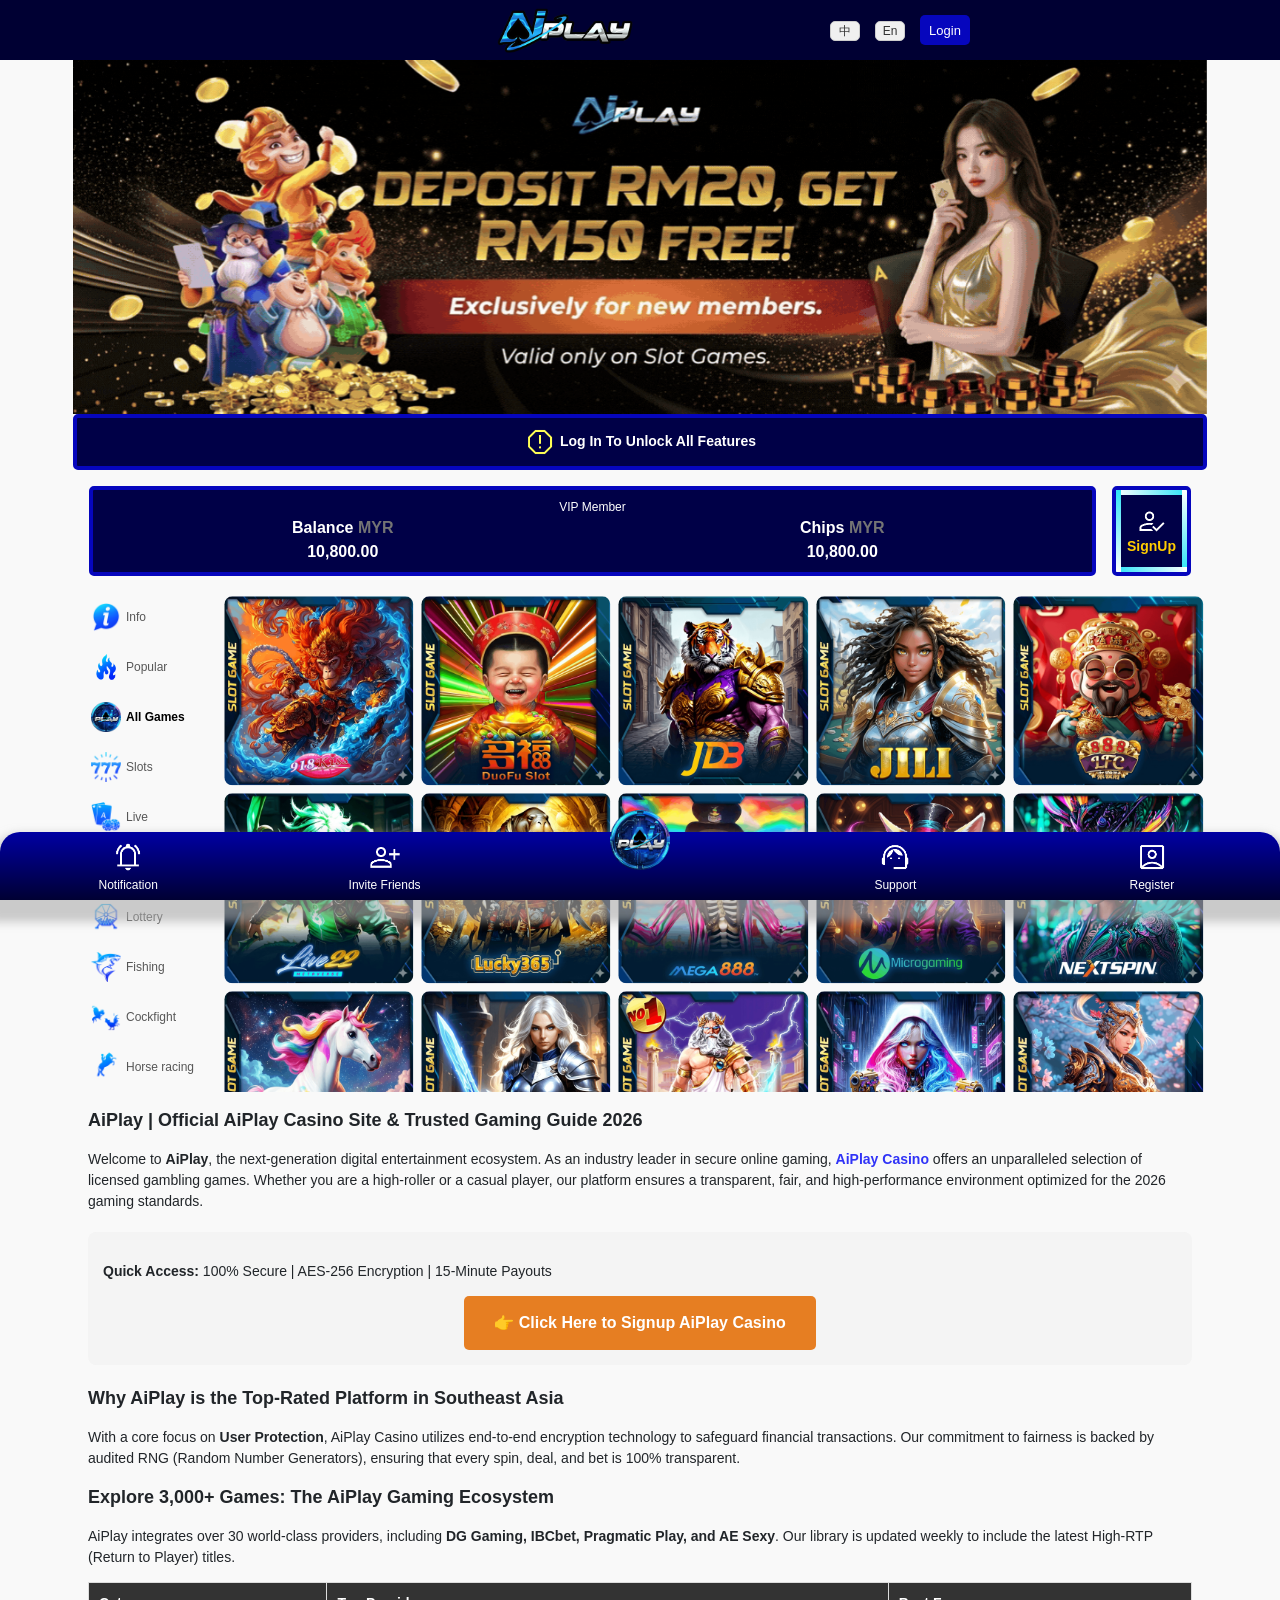
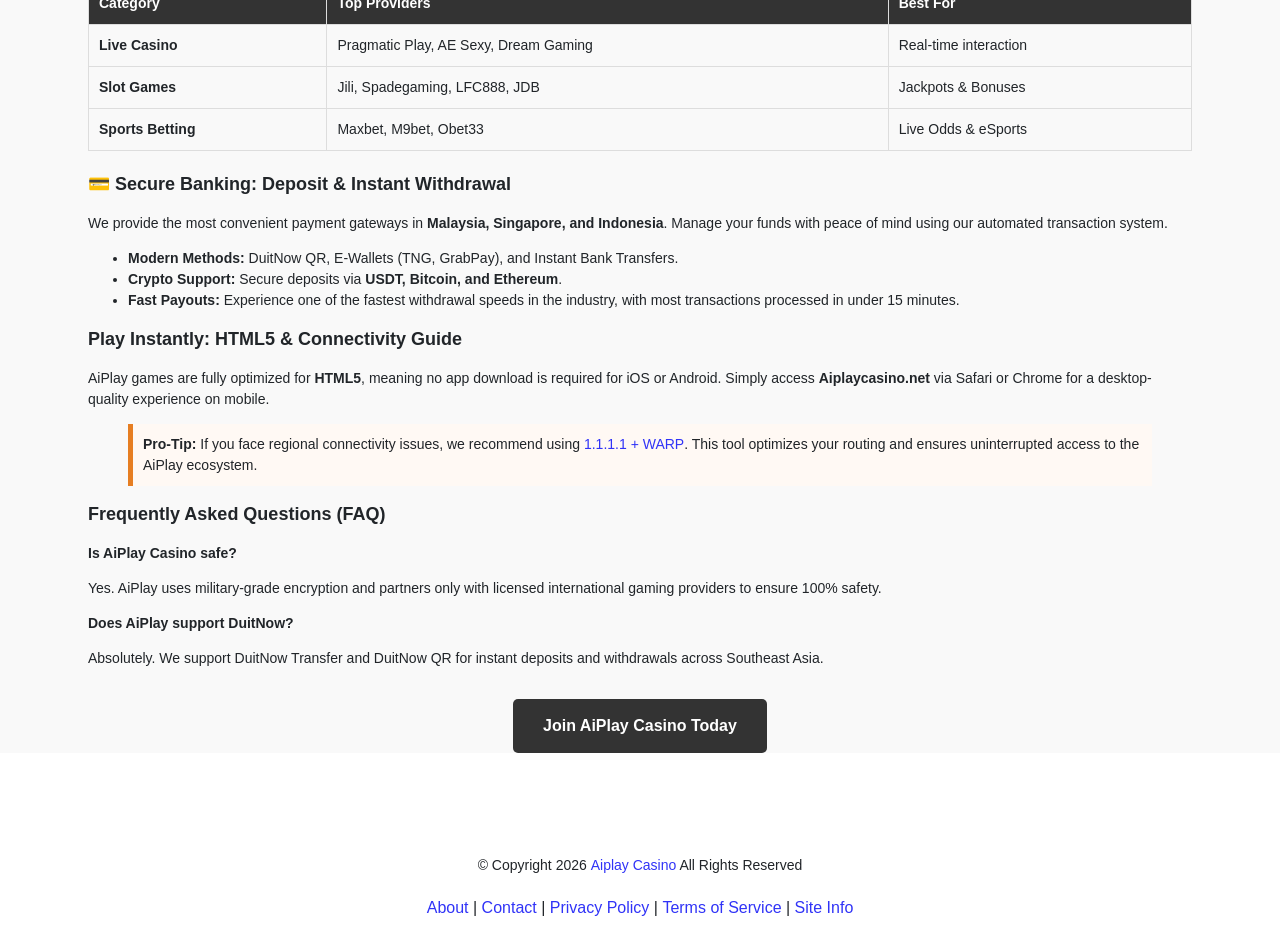
==== commit 86335e37: "Update index.html" ====
--- a/index.html
+++ b/index.html
@@ -773,7 +773,7 @@
     <div style="background: #f4f4f4; padding: 15px; border-radius: 8px; margin: 20px 0;">
         <p><strong>Quick Access:</strong> 100% Secure | AES-256 Encryption | 15-Minute Payouts</p>
         <center>
-            <a href="/signup.html" class="button" target="_blank" style="padding: 15px 30px; background: #e67e22; color: white; text-decoration: none; border-radius: 5px; font-weight: bold;">👉 Click Here to Signup at AiPlay Casino</a>
+            <a href="/signup.html" class="button" target="_blank" style="padding: 15px 30px; background: #e67e22; color: white; text-decoration: none; border-radius: 5px; font-weight: bold;">👉 Click Here to Signup AiPlay Casino</a>
         </center>
     </div>
 </section>
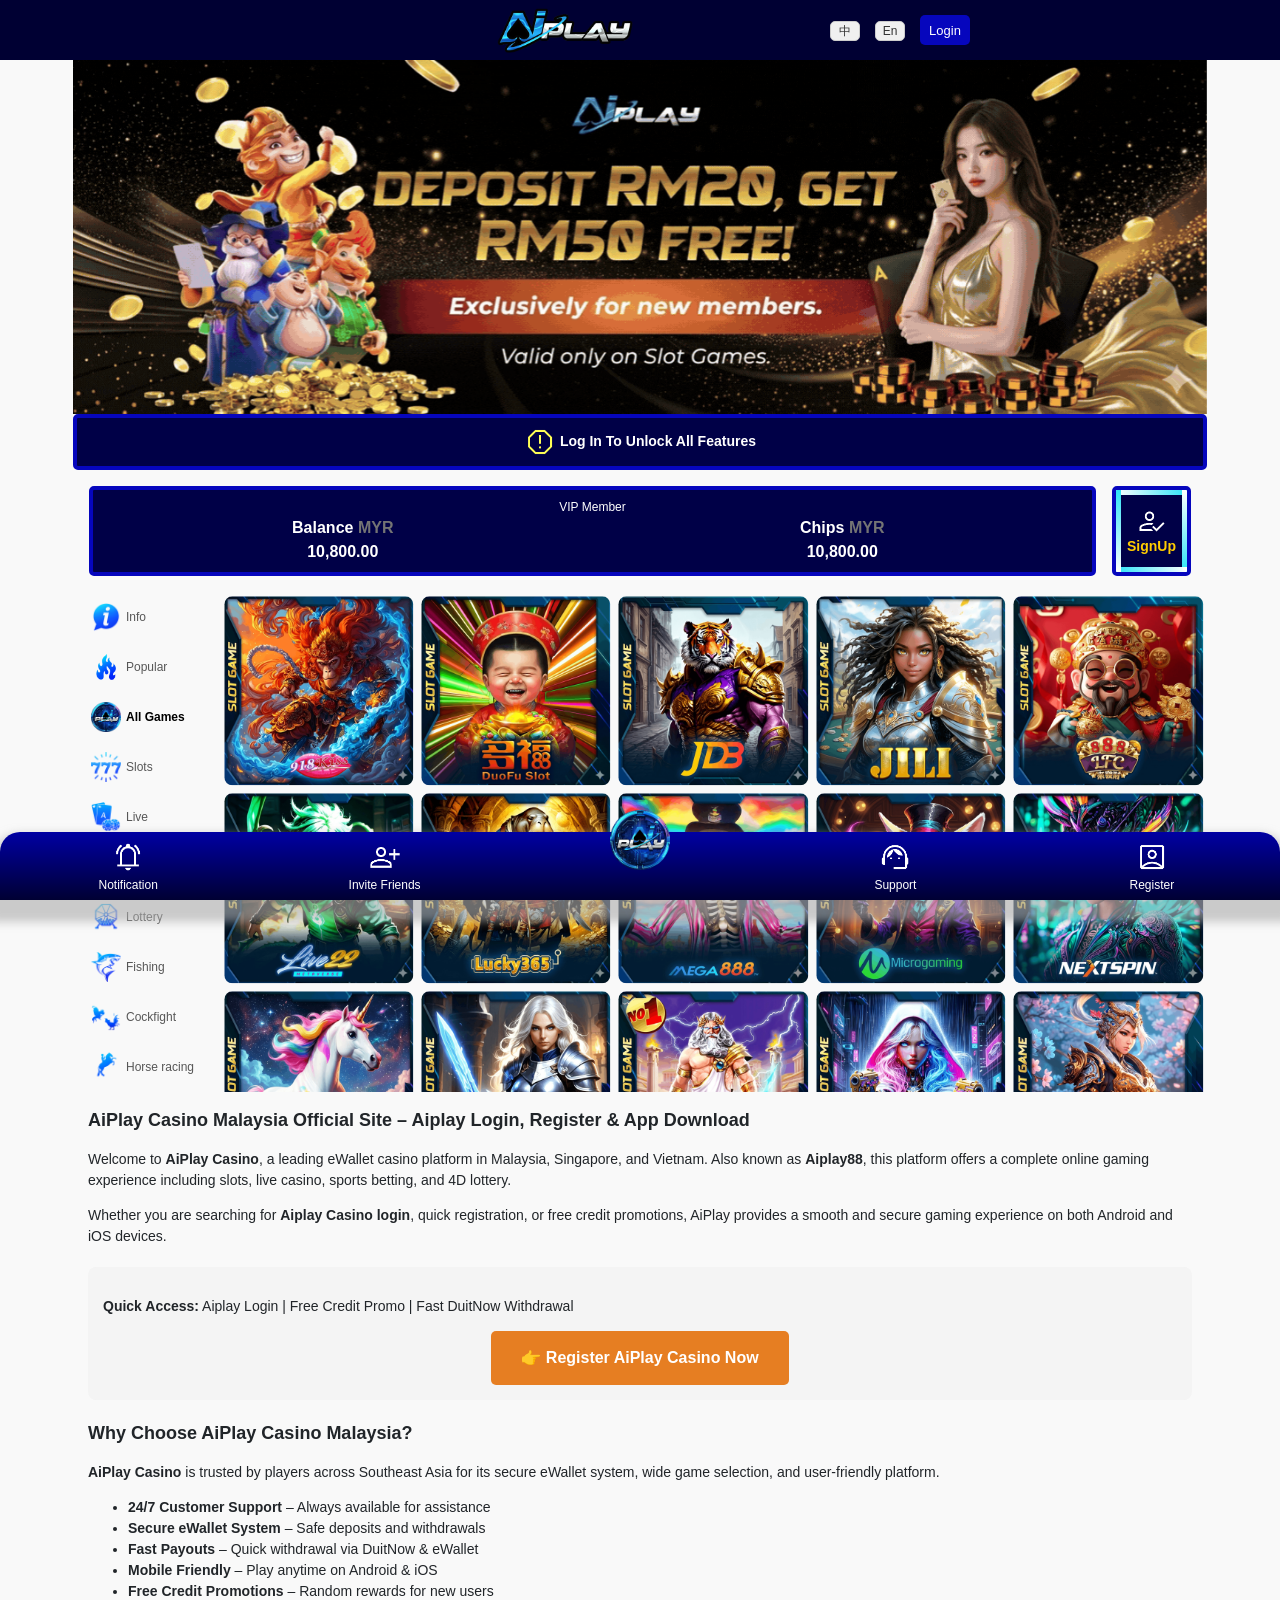
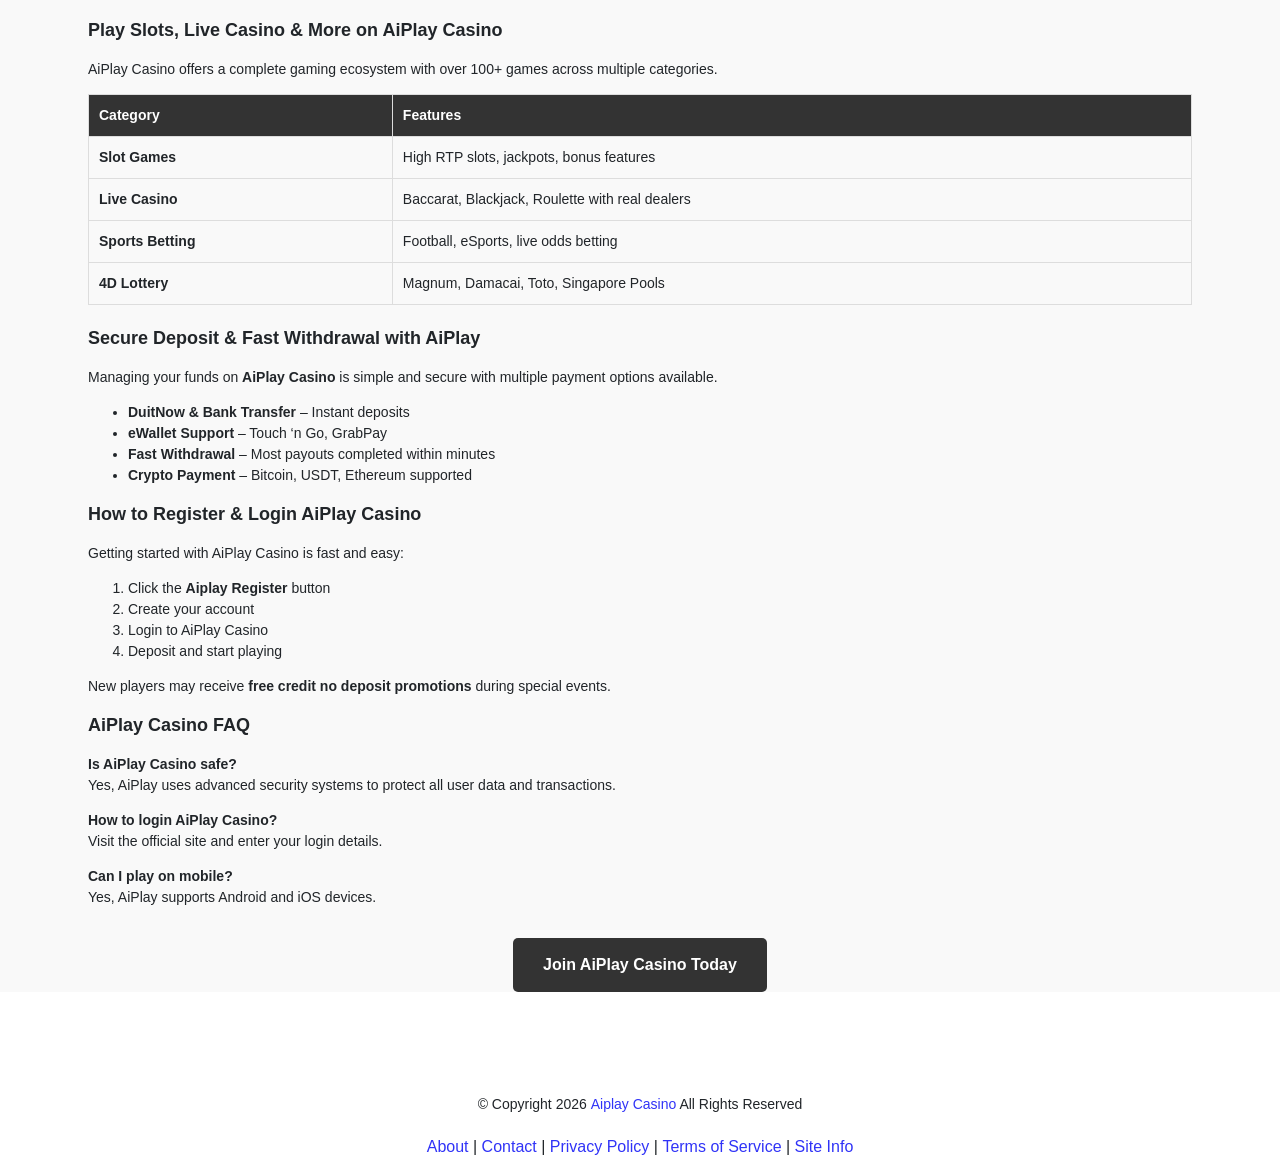
==== commit 452dc1ec: "Update index.html" ====
--- a/index.html
+++ b/index.html
@@ -1,47 +1,54 @@
 <!DOCTYPE html>
-<html lang="en"><head>
-    <meta charset="UTF-8">
-    <meta name="viewport" content="width=device-width, initial-scale=1">
-    
-    <title>AiPlay | Official AiPlay Casino Site - Trusted Malaysia & Singapore 2026</title>
-    <meta name="description" content="Official AiPlay Casino site. Experience secure gaming with AES-256 encryption, 15-minute DuitNow payouts, and 3,000+ slots & live tables. Join AiPlay today!">
-    <meta name="keywords" content="aiplay casino, aiplay official, aiplay login, aiplay malaysia, aiplay singapore, trusted online casino 2026">
-    <link rel="canonical" href="https://www.aiplaycasino.net/">
-    
-    <meta name="robots" content="index, follow, max-image-preview:large">
-    <meta name="language" content="en">
-    
-    <meta property="og:type" content="website">
-    <meta property="og:title" content="AiPlay Casino | Official Site & Trusted Gaming Guide">
-    <meta property="og:description" content="Secure, fast, and fair. Join the next generation of online entertainment at AiPlay.">
-    <meta property="og:url" content="https://www.aiplaycasino.net">
-    <meta property="og:site_name" content="AiPlay">
-    <meta property="og:image" content="https://www.aiplaycasino.net/assets/images/og-banner.jpg"> <link rel="apple-touch-icon" sizes="180x180" href="/favicon/apple-touch-icon.png">
-    <link rel="icon" type="image/png" sizes="32x32" href="/favicon/favicon-32x32.png">
-    <link rel="icon" type="image/png" sizes="16x16" href="/favicon/favicon-16x16.png">
-    <link rel="manifest" href="/favicon/site.webmanifest">
-
-    <script type="application/ld+json">
-    {
-      "@context": "https://schema.org",
-      "@type": "Organization",
-      "name": "AiPlay Casino",
-      "alternateName": "AiPlay Official",
-      "url": "https://www.aiplaycasino.net",
-      "logo": "https://www.aiplaycasino.net/favicon/apple-touch-icon.png",
-      "contactPoint": {
-        "@type": "ContactPoint",
-        "contactType": "customer support",
-        "availableLanguage": ["English", "Malay", "Chinese"]
-      },
-      "sameAs": [
-        "https://twitter.com/aiplayofficial", 
-        "https://t.me/aiplaycasino"
-      ]
-    }
-    </script>
-    
-    <link href="content/style.css" rel="stylesheet">
+<html lang="en">
+    <head>
+<meta charset="UTF-8">
+<meta name="viewport" content="width=device-width, initial-scale=1">
+
+<title>AiPlay Casino Official Site | Aiplay Login & Register Malaysia 2026</title>
+
+<meta name="description" content="Visit the official AiPlay Casino website. Login, register or download the Aiplay app to enjoy slots, live casino, fast DuitNow withdrawals & free credit promos in Malaysia.">
+
+<meta name="keywords" content="aiplay casino, aiplay casino login, aiplay register, aiplay malaysia, aiplay app download, aiplay official site">
+
+<link rel="canonical" href="https://www.aiplaycasino.net/">
+
+<meta name="robots" content="index, follow, max-image-preview:large">
+
+<!-- Open Graph -->
+<meta property="og:type" content="website">
+<meta property="og:title" content="AiPlay Casino Official Website Malaysia">
+<meta property="og:description" content="Login or register AiPlay Casino and enjoy slots, live casino & fast payouts.">
+<meta property="og:url" content="https://www.aiplaycasino.net/">
+<meta property="og:site_name" content="AiPlay Casino">
+<meta property="og:image" content="https://www.aiplaycasino.net/assets/images/og-banner.jpg">
+
+<!-- Twitter -->
+<meta name="twitter:card" content="summary_large_image">
+<meta name="twitter:title" content="AiPlay Casino Official Site">
+<meta name="twitter:description" content="Play slots & live casino with AiPlay. Fast withdrawal & secure platform.">
+
+<!-- Favicon -->
+<link rel="apple-touch-icon" sizes="180x180" href="/favicon/apple-touch-icon.png">
+<link rel="icon" type="image/png" sizes="32x32" href="/favicon/favicon-32x32.png">
+<link rel="icon" type="image/png" sizes="16x16" href="/favicon/favicon-16x16.png">
+<link rel="manifest" href="/favicon/site.webmanifest">
+
+<!-- Schema (UPGRADED) -->
+<script type="application/ld+json">
+{
+  "@context": "https://schema.org",
+  "@type": "WebSite",
+  "name": "AiPlay Casino",
+  "url": "https://www.aiplaycasino.net/",
+  "potentialAction": {
+    "@type": "SearchAction",
+    "target": "https://www.aiplaycasino.net/?s={search_term_string}",
+    "query-input": "required name=search_term_string"
+  }
+}
+</script>
+
+<link href="content/style.css" rel="stylesheet">
 </head>
    <body>
       <div data-v-7a945193409="" id="app">
@@ -767,85 +774,115 @@
 <div style="margin-top:10px;"></div>
 
 <section id="hero">
-    <h1>AiPlay | Official AiPlay Casino Site & Trusted Gaming Guide 2026</h1>
-    <p>Welcome to <strong>AiPlay</strong>, the next-generation digital entertainment ecosystem. As an industry leader in secure online gaming, <a href="https://www.aiplaycasino.net"><b>AiPlay Casino</b></a> offers an unparalleled selection of licensed gambling games. Whether you are a high-roller or a casual player, our platform ensures a transparent, fair, and high-performance environment optimized for the 2026 gaming standards.</p>
-    
-    <div style="background: #f4f4f4; padding: 15px; border-radius: 8px; margin: 20px 0;">
-        <p><strong>Quick Access:</strong> 100% Secure | AES-256 Encryption | 15-Minute Payouts</p>
+ <h1>AiPlay Casino Malaysia Official Site – Aiplay Login, Register & App Download</h1>
+
+    <p>Welcome to <strong>AiPlay Casino</strong>, a leading eWallet casino platform in Malaysia, Singapore, and Vietnam. Also known as <strong>Aiplay88</strong>, this platform offers a complete online gaming experience including slots, live casino, sports betting, and 4D lottery.</p>
+
+    <p>Whether you are searching for <strong>Aiplay Casino login</strong>, quick registration, or free credit promotions, AiPlay provides a smooth and secure gaming experience on both Android and iOS devices.</p>
+
+    <div style="background:#f4f4f4; padding:15px; border-radius:8px; margin:20px 0;">
+        <p><strong>Quick Access:</strong> Aiplay Login | Free Credit Promo | Fast DuitNow Withdrawal</p>
         <center>
-            <a href="/signup.html" class="button" target="_blank" style="padding: 15px 30px; background: #e67e22; color: white; text-decoration: none; border-radius: 5px; font-weight: bold;">👉 Click Here to Signup AiPlay Casino</a>
+            <a href="/signup.html" class="button" target="_blank" style="padding:15px 30px; background:#e67e22; color:#fff; text-decoration:none; border-radius:5px; font-weight:bold;">
+                👉 Register AiPlay Casino Now
+            </a>
         </center>
     </div>
 </section>
 
-<section id="trust-signals">
-    <h2>Why AiPlay is the Top-Rated Platform in Southeast Asia</h2>
-    <p>With a core focus on <strong>User Protection</strong>, AiPlay Casino utilizes end-to-end encryption technology to safeguard financial transactions. Our commitment to fairness is backed by audited RNG (Random Number Generators), ensuring that every spin, deal, and bet is 100% transparent.</p>
+<section id="why-aiplay">
+    <h2>Why Choose AiPlay Casino Malaysia?</h2>
+
+    <p><strong>AiPlay Casino</strong> is trusted by players across Southeast Asia for its secure eWallet system, wide game selection, and user-friendly platform.</p>
+
+    <ul>
+        <li><strong>24/7 Customer Support</strong> – Always available for assistance</li>
+        <li><strong>Secure eWallet System</strong> – Safe deposits and withdrawals</li>
+        <li><strong>Fast Payouts</strong> – Quick withdrawal via DuitNow & eWallet</li>
+        <li><strong>Mobile Friendly</strong> – Play anytime on Android & iOS</li>
+        <li><strong>Free Credit Promotions</strong> – Random rewards for new users</li>
+    </ul>
 </section>
 
 <section id="games">
-    <h2>Explore 3,000+ Games: The AiPlay Gaming Ecosystem</h2>
-    <p>AiPlay integrates over 30 world-class providers, including <strong>DG Gaming, IBCbet, Pragmatic Play, and AE Sexy</strong>. Our library is updated weekly to include the latest High-RTP (Return to Player) titles.</p>
-    
-    <table style="width:100%; border-collapse: collapse; margin-bottom: 20px;">
-        <tr style="background: #333; color: white;">
-            <th style="padding: 10px; border: 1px solid #ddd;">Category</th>
-            <th style="padding: 10px; border: 1px solid #ddd;">Top Providers</th>
-            <th style="padding: 10px; border: 1px solid #ddd;">Best For</th>
+    <h2>Play Slots, Live Casino & More on AiPlay Casino</h2>
+
+    <p>AiPlay Casino offers a complete gaming ecosystem with over 100+ games across multiple categories.</p>
+
+    <table style="width:100%; border-collapse:collapse; margin-bottom:20px;">
+        <tr style="background:#333; color:#fff;">
+            <th style="padding:10px; border:1px solid #ddd;">Category</th>
+            <th style="padding:10px; border:1px solid #ddd;">Features</th>
         </tr>
+
         <tr>
-            <td style="padding: 10px; border: 1px solid #ddd;"><b>Live Casino</b></td>
-            <td style="padding: 10px; border: 1px solid #ddd;">Pragmatic Play, AE Sexy, Dream Gaming</td>
-            <td style="padding: 10px; border: 1px solid #ddd;">Real-time interaction</td>
+            <td style="padding:10px; border:1px solid #ddd;"><b>Slot Games</b></td>
+            <td style="padding:10px; border:1px solid #ddd;">High RTP slots, jackpots, bonus features</td>
         </tr>
+
         <tr>
-            <td style="padding: 10px; border: 1px solid #ddd;"><b>Slot Games</b></td>
-            <td style="padding: 10px; border: 1px solid #ddd;">Jili, Spadegaming, LFC888, JDB</td>
-            <td style="padding: 10px; border: 1px solid #ddd;">Jackpots & Bonuses</td>
+            <td style="padding:10px; border:1px solid #ddd;"><b>Live Casino</b></td>
+            <td style="padding:10px; border:1px solid #ddd;">Baccarat, Blackjack, Roulette with real dealers</td>
         </tr>
+
         <tr>
-            <td style="padding: 10px; border: 1px solid #ddd;"><b>Sports Betting</b></td>
-            <td style="padding: 10px; border: 1px solid #ddd;">Maxbet, M9bet, Obet33</td>
-            <td style="padding: 10px; border: 1px solid #ddd;">Live Odds & eSports</td>
+            <td style="padding:10px; border:1px solid #ddd;"><b>Sports Betting</b></td>
+            <td style="padding:10px; border:1px solid #ddd;">Football, eSports, live odds betting</td>
+        </tr>
+
+        <tr>
+            <td style="padding:10px; border:1px solid #ddd;"><b>4D Lottery</b></td>
+            <td style="padding:10px; border:1px solid #ddd;">Magnum, Damacai, Toto, Singapore Pools</td>
         </tr>
     </table>
 </section>
 
 <section id="payments">
-    <h2>💳 Secure Banking: Deposit & Instant Withdrawal</h2>
-    <p>We provide the most convenient payment gateways in <strong>Malaysia, Singapore, and Indonesia</strong>. Manage your funds with peace of mind using our automated transaction system.</p>
+    <h2>Secure Deposit & Fast Withdrawal with AiPlay</h2>
+
+    <p>Managing your funds on <strong>AiPlay Casino</strong> is simple and secure with multiple payment options available.</p>
+
     <ul>
-        <li><strong>Modern Methods:</strong> DuitNow QR, E-Wallets (TNG, GrabPay), and Instant Bank Transfers.</li>
-        <li><strong>Crypto Support:</strong> Secure deposits via <strong>USDT, Bitcoin, and Ethereum</strong>.</li>
-        <li><strong>Fast Payouts:</strong> Experience one of the fastest withdrawal speeds in the industry, with most transactions processed in under 15 minutes.</li>
+        <li><strong>DuitNow & Bank Transfer</strong> – Instant deposits</li>
+        <li><strong>eWallet Support</strong> – Touch ‘n Go, GrabPay</li>
+        <li><strong>Fast Withdrawal</strong> – Most payouts completed within minutes</li>
+        <li><strong>Crypto Payment</strong> – Bitcoin, USDT, Ethereum supported</li>
     </ul>
 </section>
 
-<section id="technical">
-    <h2>Play Instantly: HTML5 & Connectivity Guide</h2>
-    <p>AiPlay games are fully optimized for <strong>HTML5</strong>, meaning no app download is required for iOS or Android. Simply access <strong>Aiplaycasino.net</strong> via Safari or Chrome for a desktop-quality experience on mobile.</p>
-    
-    <blockquote style="border-left: 5px solid #e67e22; padding: 10px; background: #fff9f4;">
-        <strong>Pro-Tip:</strong> If you face regional connectivity issues, we recommend using <a href="https://one.one.one.one/" target="_blank">1.1.1.1 + WARP</a>. This tool optimizes your routing and ensures uninterrupted access to the AiPlay ecosystem.
-    </blockquote>
+<section id="how-to-start">
+    <h2>How to Register & Login AiPlay Casino</h2>
+
+    <p>Getting started with AiPlay Casino is fast and easy:</p>
+
+    <ol>
+        <li>Click the <strong>Aiplay Register</strong> button</li>
+        <li>Create your account</li>
+        <li>Login to AiPlay Casino</li>
+        <li>Deposit and start playing</li>
+    </ol>
+
+    <p>New players may receive <strong>free credit no deposit promotions</strong> during special events.</p>
 </section>
 
 <section id="faq">
-    <h2>Frequently Asked Questions (FAQ)</h2>
-    <div class="faq-item">
-        <p><strong>Is AiPlay Casino safe?</strong></p>
-        <p>Yes. AiPlay uses military-grade encryption and partners only with licensed international gaming providers to ensure 100% safety.</p>
-    </div>
-    <div class="faq-item">
-        <p><strong>Does AiPlay support DuitNow?</strong></p>
-        <p>Absolutely. We support DuitNow Transfer and DuitNow QR for instant deposits and withdrawals across Southeast Asia.</p>
-    </div>
+    <h2>AiPlay Casino FAQ</h2>
+
+    <p><strong>Is AiPlay Casino safe?</strong><br>
+    Yes, AiPlay uses advanced security systems to protect all user data and transactions.</p>
+
+    <p><strong>How to login AiPlay Casino?</strong><br>
+    Visit the official site and enter your login details.</p>
+
+    <p><strong>Can I play on mobile?</strong><br>
+    Yes, AiPlay supports Android and iOS devices.</p>
 </section>
 
-<center style="margin-top: 30px;">
-    <a href="/signup.html" class="button" style="padding: 15px 30px; background: #333; color: white; text-decoration: none; border-radius: 5px;">Join AiPlay Casino Today</a>
+<center style="margin-top:30px;">
+    <a href="/signup.html" class="button" style="padding:15px 30px; background:#333; color:#fff; text-decoration:none; border-radius:5px;">
+        Join AiPlay Casino Today
+    </a>
 </center>
-
                   </div>
                </div>
             </div>
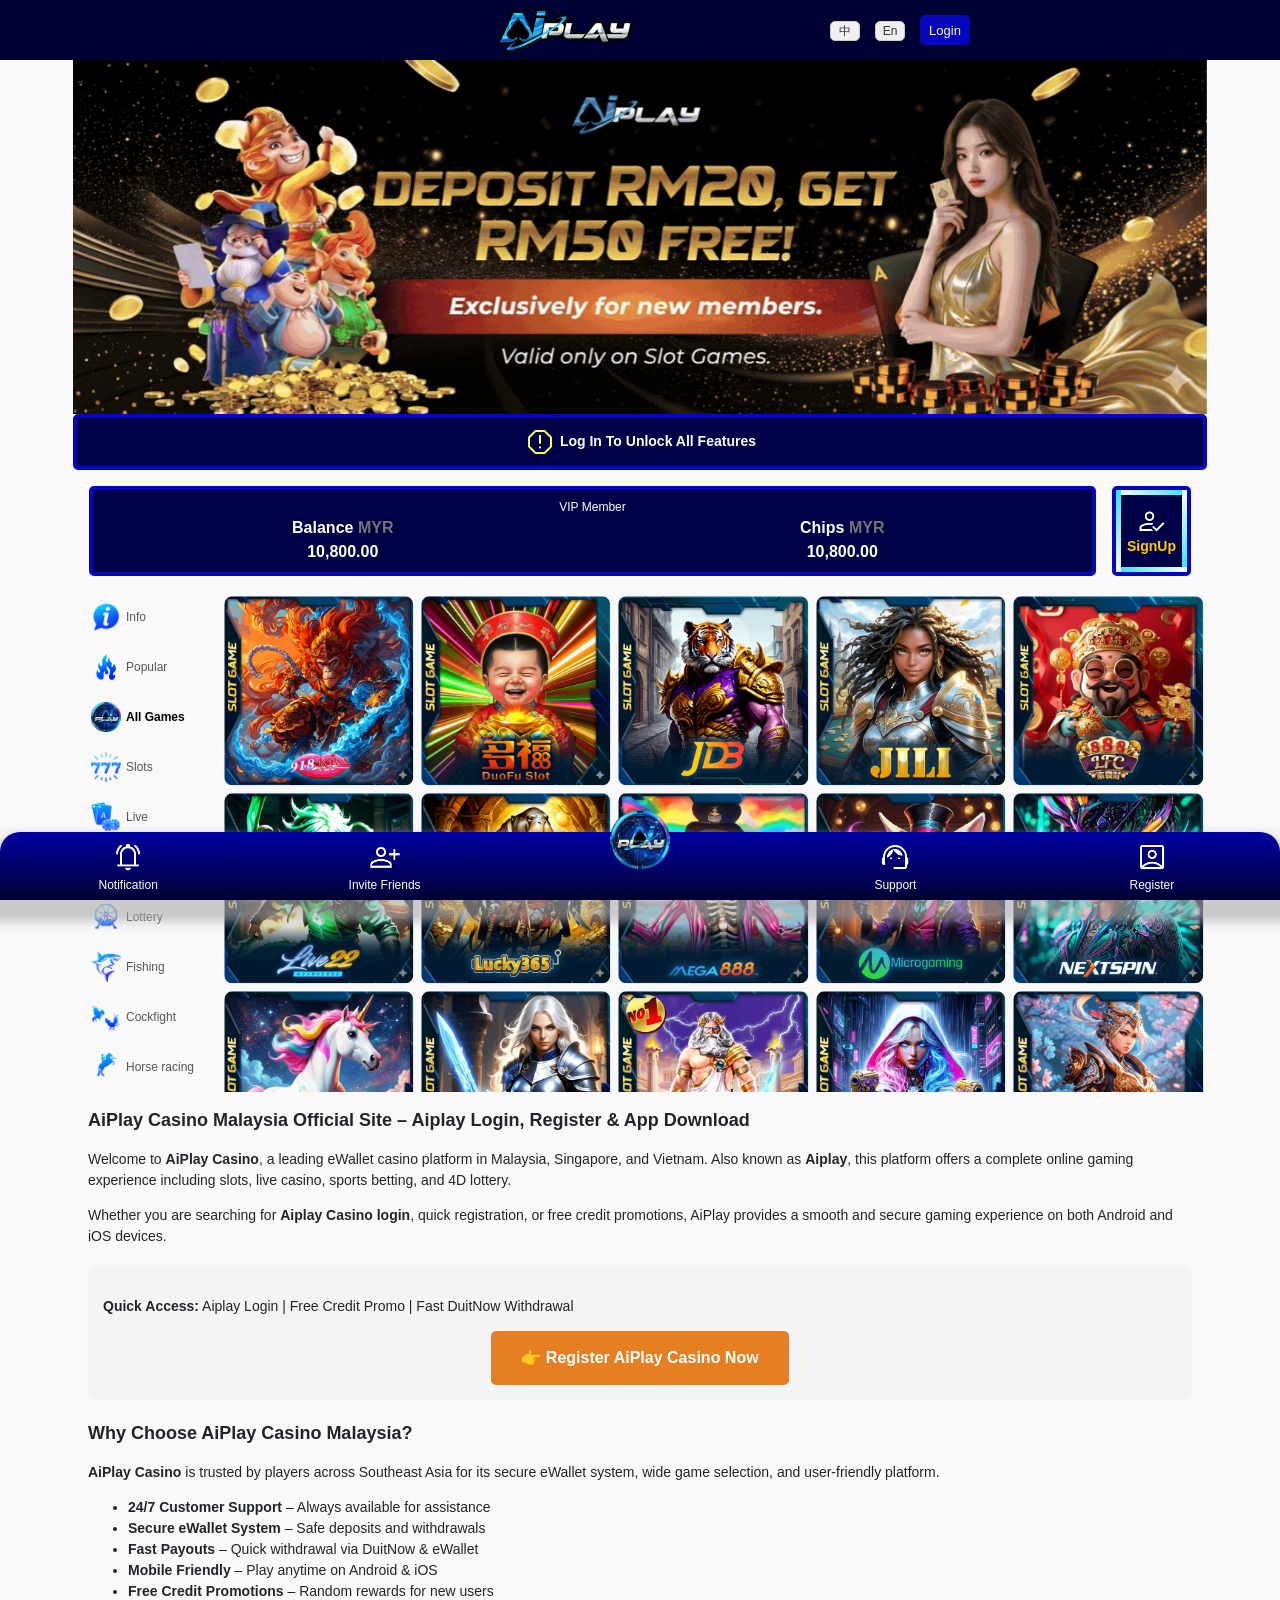
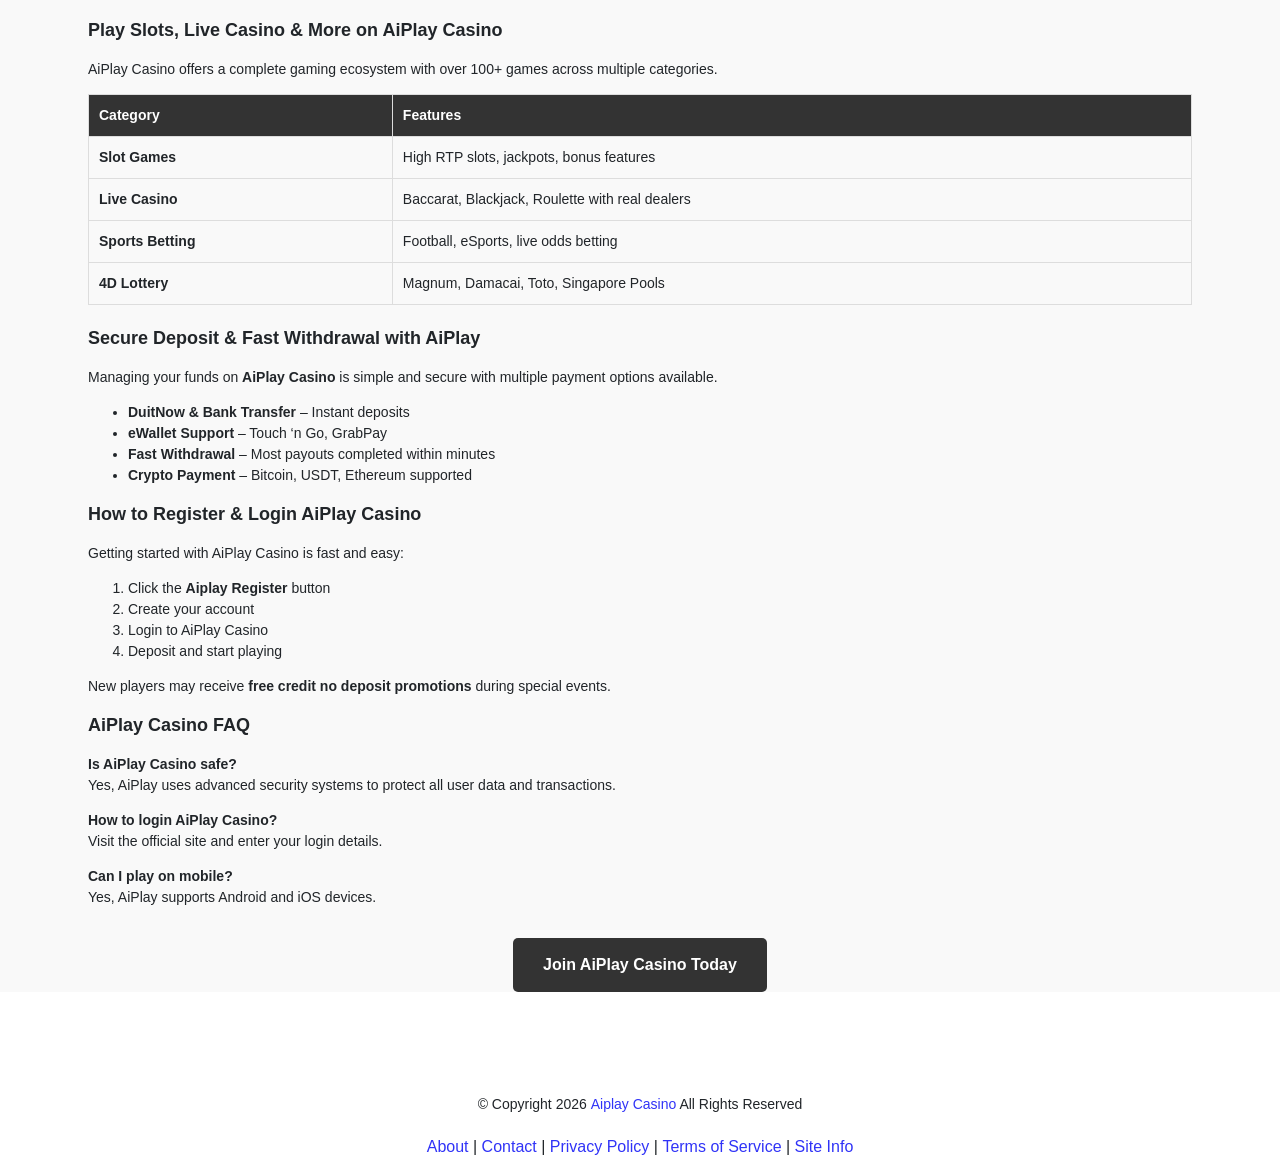
==== commit 8378be57: "Update index.html" ====
--- a/index.html
+++ b/index.html
@@ -4,7 +4,7 @@
 <meta charset="UTF-8">
 <meta name="viewport" content="width=device-width, initial-scale=1">
 
-<title>AiPlay Casino Official Site | Aiplay Login & Register Malaysia 2026</title>
+<title>AiPlay Casino Official Site | Aiplay Login & Register</title>
 
 <meta name="description" content="Visit the official AiPlay Casino website. Login, register or download the Aiplay app to enjoy slots, live casino, fast DuitNow withdrawals & free credit promos in Malaysia.">
 
@@ -776,7 +776,7 @@
 <section id="hero">
  <h1>AiPlay Casino Malaysia Official Site – Aiplay Login, Register & App Download</h1>
 
-    <p>Welcome to <strong>AiPlay Casino</strong>, a leading eWallet casino platform in Malaysia, Singapore, and Vietnam. Also known as <strong>Aiplay88</strong>, this platform offers a complete online gaming experience including slots, live casino, sports betting, and 4D lottery.</p>
+    <p>Welcome to <strong>AiPlay Casino</strong>, a leading eWallet casino platform in Malaysia, Singapore, and Vietnam. Also known as <strong>Aiplay</strong>, this platform offers a complete online gaming experience including slots, live casino, sports betting, and 4D lottery.</p>
 
     <p>Whether you are searching for <strong>Aiplay Casino login</strong>, quick registration, or free credit promotions, AiPlay provides a smooth and secure gaming experience on both Android and iOS devices.</p>
 
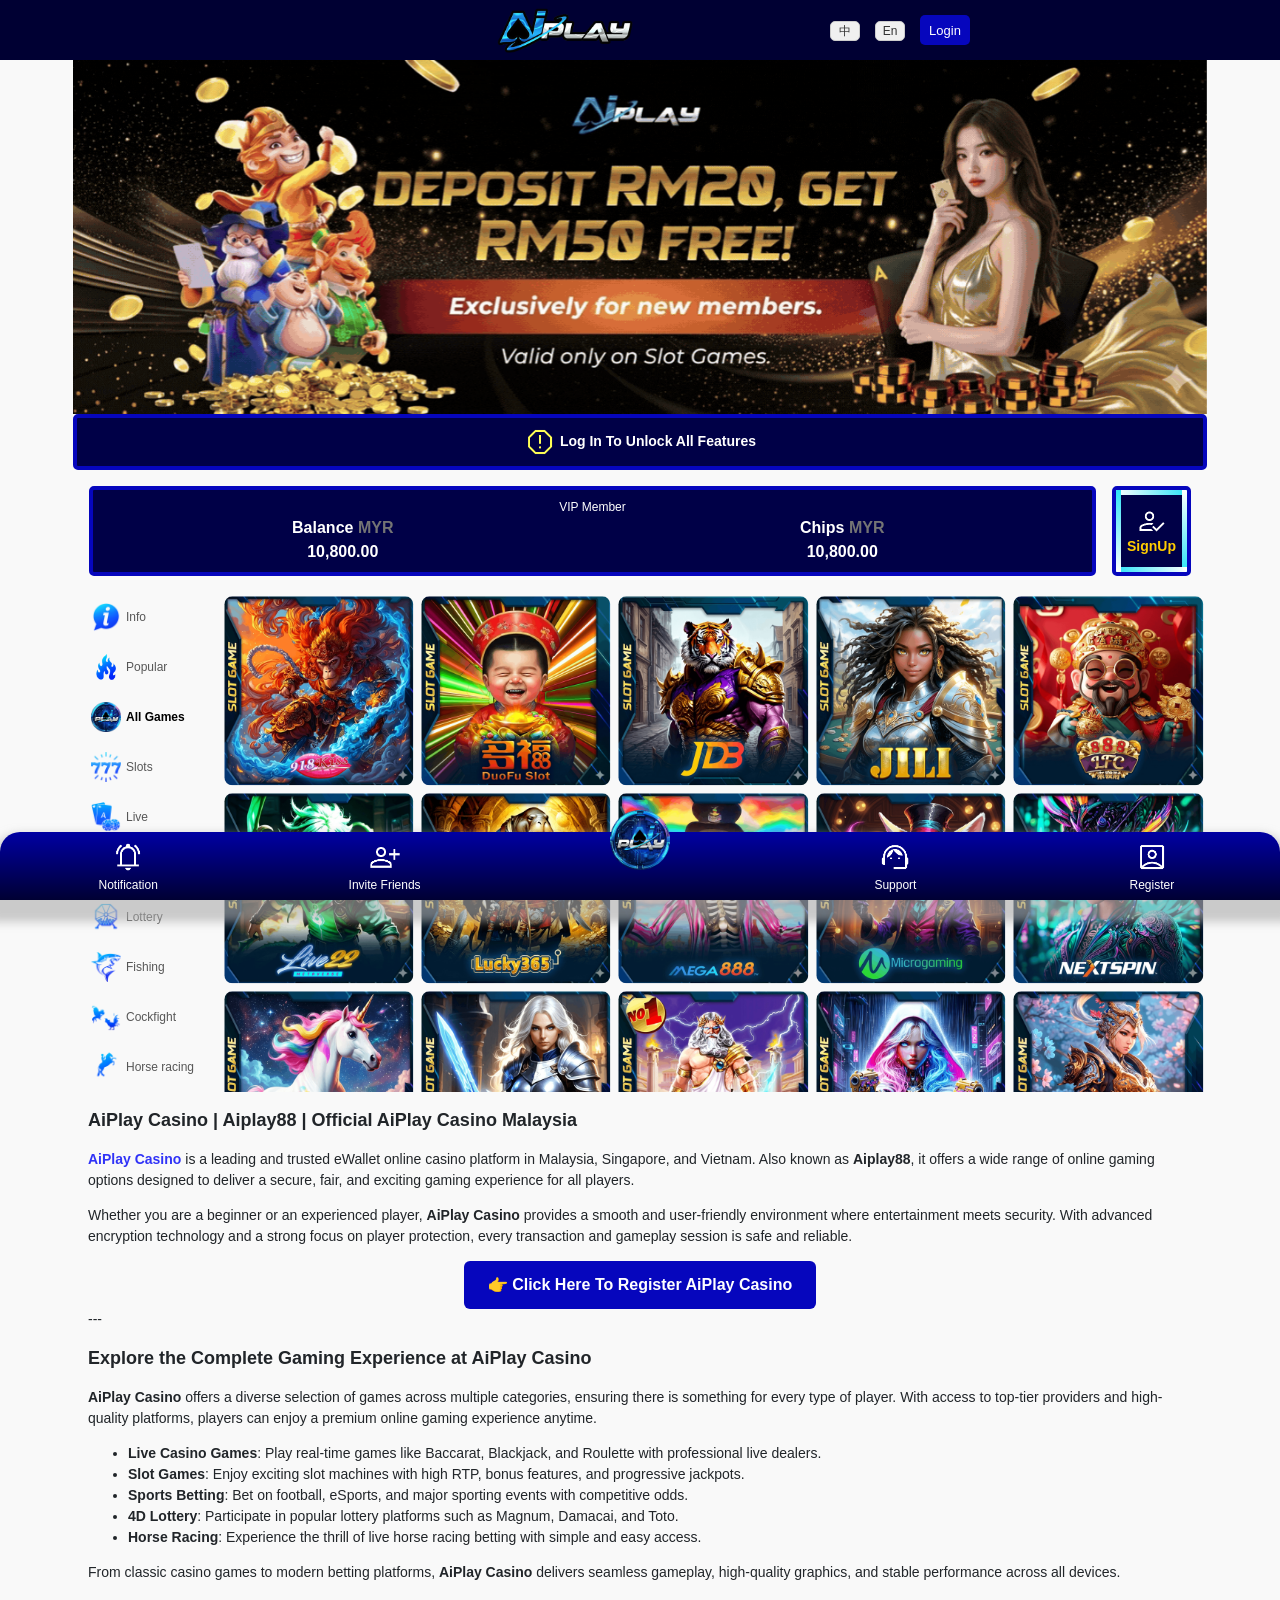
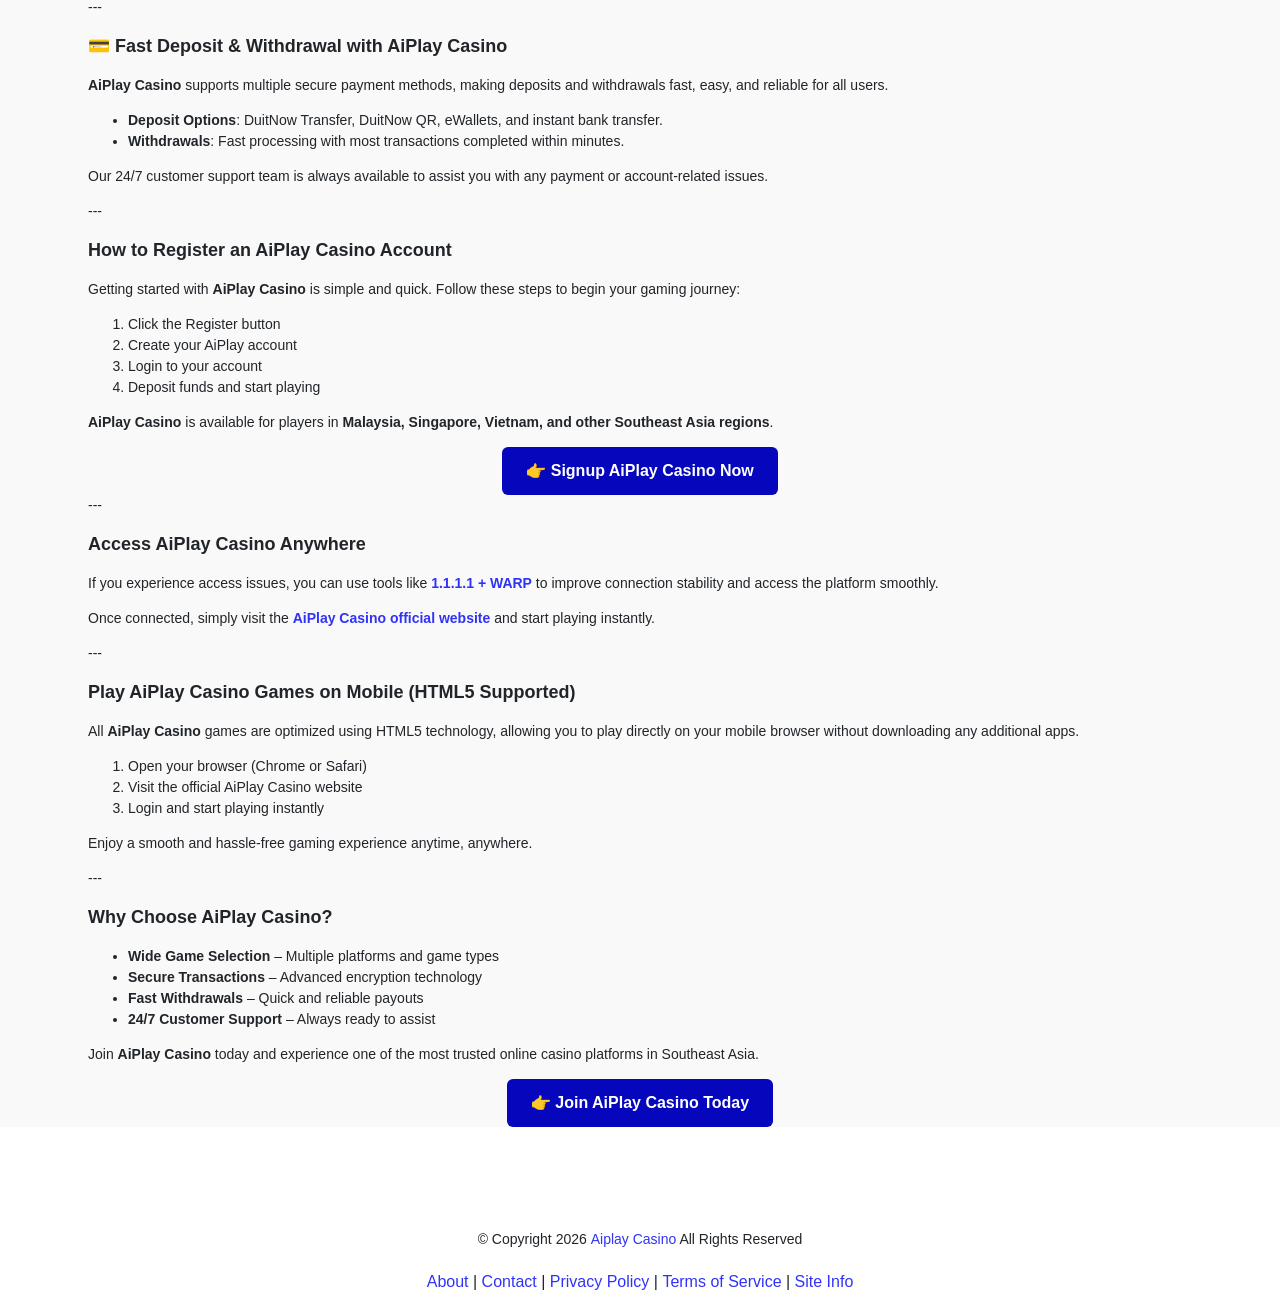
==== commit a2bc4728: "Update index.html" ====
--- a/index.html
+++ b/index.html
@@ -774,114 +774,129 @@
 <div style="margin-top:10px;"></div>
 
 <section id="hero">
- <h1>AiPlay Casino Malaysia Official Site – Aiplay Login, Register & App Download</h1>
-
-    <p>Welcome to <strong>AiPlay Casino</strong>, a leading eWallet casino platform in Malaysia, Singapore, and Vietnam. Also known as <strong>Aiplay</strong>, this platform offers a complete online gaming experience including slots, live casino, sports betting, and 4D lottery.</p>
-
-    <p>Whether you are searching for <strong>Aiplay Casino login</strong>, quick registration, or free credit promotions, AiPlay provides a smooth and secure gaming experience on both Android and iOS devices.</p>
-
-    <div style="background:#f4f4f4; padding:15px; border-radius:8px; margin:20px 0;">
-        <p><strong>Quick Access:</strong> Aiplay Login | Free Credit Promo | Fast DuitNow Withdrawal</p>
-        <center>
-            <a href="/signup.html" class="button" target="_blank" style="padding:15px 30px; background:#e67e22; color:#fff; text-decoration:none; border-radius:5px; font-weight:bold;">
-                👉 Register AiPlay Casino Now
-            </a>
-        </center>
-    </div>
-</section>
-
-<section id="why-aiplay">
-    <h2>Why Choose AiPlay Casino Malaysia?</h2>
-
-    <p><strong>AiPlay Casino</strong> is trusted by players across Southeast Asia for its secure eWallet system, wide game selection, and user-friendly platform.</p>
-
-    <ul>
-        <li><strong>24/7 Customer Support</strong> – Always available for assistance</li>
-        <li><strong>Secure eWallet System</strong> – Safe deposits and withdrawals</li>
-        <li><strong>Fast Payouts</strong> – Quick withdrawal via DuitNow & eWallet</li>
-        <li><strong>Mobile Friendly</strong> – Play anytime on Android & iOS</li>
-        <li><strong>Free Credit Promotions</strong> – Random rewards for new users</li>
-    </ul>
-</section>
-
-<section id="games">
-    <h2>Play Slots, Live Casino & More on AiPlay Casino</h2>
-
-    <p>AiPlay Casino offers a complete gaming ecosystem with over 100+ games across multiple categories.</p>
-
-    <table style="width:100%; border-collapse:collapse; margin-bottom:20px;">
-        <tr style="background:#333; color:#fff;">
-            <th style="padding:10px; border:1px solid #ddd;">Category</th>
-            <th style="padding:10px; border:1px solid #ddd;">Features</th>
-        </tr>
-
-        <tr>
-            <td style="padding:10px; border:1px solid #ddd;"><b>Slot Games</b></td>
-            <td style="padding:10px; border:1px solid #ddd;">High RTP slots, jackpots, bonus features</td>
-        </tr>
-
-        <tr>
-            <td style="padding:10px; border:1px solid #ddd;"><b>Live Casino</b></td>
-            <td style="padding:10px; border:1px solid #ddd;">Baccarat, Blackjack, Roulette with real dealers</td>
-        </tr>
-
-        <tr>
-            <td style="padding:10px; border:1px solid #ddd;"><b>Sports Betting</b></td>
-            <td style="padding:10px; border:1px solid #ddd;">Football, eSports, live odds betting</td>
-        </tr>
-
-        <tr>
-            <td style="padding:10px; border:1px solid #ddd;"><b>4D Lottery</b></td>
-            <td style="padding:10px; border:1px solid #ddd;">Magnum, Damacai, Toto, Singapore Pools</td>
-        </tr>
-    </table>
-</section>
-
-<section id="payments">
-    <h2>Secure Deposit & Fast Withdrawal with AiPlay</h2>
-
-    <p>Managing your funds on <strong>AiPlay Casino</strong> is simple and secure with multiple payment options available.</p>
-
-    <ul>
-        <li><strong>DuitNow & Bank Transfer</strong> – Instant deposits</li>
-        <li><strong>eWallet Support</strong> – Touch ‘n Go, GrabPay</li>
-        <li><strong>Fast Withdrawal</strong> – Most payouts completed within minutes</li>
-        <li><strong>Crypto Payment</strong> – Bitcoin, USDT, Ethereum supported</li>
-    </ul>
-</section>
-
-<section id="how-to-start">
-    <h2>How to Register & Login AiPlay Casino</h2>
-
-    <p>Getting started with AiPlay Casino is fast and easy:</p>
-
-    <ol>
-        <li>Click the <strong>Aiplay Register</strong> button</li>
-        <li>Create your account</li>
-        <li>Login to AiPlay Casino</li>
-        <li>Deposit and start playing</li>
-    </ol>
-
-    <p>New players may receive <strong>free credit no deposit promotions</strong> during special events.</p>
-</section>
-
-<section id="faq">
-    <h2>AiPlay Casino FAQ</h2>
-
-    <p><strong>Is AiPlay Casino safe?</strong><br>
-    Yes, AiPlay uses advanced security systems to protect all user data and transactions.</p>
-
-    <p><strong>How to login AiPlay Casino?</strong><br>
-    Visit the official site and enter your login details.</p>
-
-    <p><strong>Can I play on mobile?</strong><br>
-    Yes, AiPlay supports Android and iOS devices.</p>
-</section>
-
-<center style="margin-top:30px;">
-    <a href="/signup.html" class="button" style="padding:15px 30px; background:#333; color:#fff; text-decoration:none; border-radius:5px;">
-        Join AiPlay Casino Today
-    </a>
+<h1>AiPlay Casino | Aiplay88 | Official AiPlay Casino Malaysia</h1>
+
+<p>
+   <a href="https://www.aiplaycasino.net"><b>AiPlay Casino</b></a> is a leading and trusted eWallet online casino platform in Malaysia, Singapore, and Vietnam. Also known as <b>Aiplay88</b>, it offers a wide range of online gaming options designed to deliver a secure, fair, and exciting gaming experience for all players.
+</p>
+
+<p>
+   Whether you are a beginner or an experienced player, <b>AiPlay Casino</b> provides a smooth and user-friendly environment where entertainment meets security. With advanced encryption technology and a strong focus on player protection, every transaction and gameplay session is safe and reliable.
+</p>
+
+<center>
+  <a href="/signup.html" class="button" target="_blank">👉 Click Here To Register AiPlay Casino</a>
+</center>
+
+---
+
+<h2>Explore the Complete Gaming Experience at AiPlay Casino</h2>
+
+<p>
+   <b>AiPlay Casino</b> offers a diverse selection of games across multiple categories, ensuring there is something for every type of player. With access to top-tier providers and high-quality platforms, players can enjoy a premium online gaming experience anytime.
+</p>
+
+<ul>
+   <li><b>Live Casino Games</b>: Play real-time games like Baccarat, Blackjack, and Roulette with professional live dealers.</li>
+   <li><b>Slot Games</b>: Enjoy exciting slot machines with high RTP, bonus features, and progressive jackpots.</li>
+   <li><b>Sports Betting</b>: Bet on football, eSports, and major sporting events with competitive odds.</li>
+   <li><b>4D Lottery</b>: Participate in popular lottery platforms such as Magnum, Damacai, and Toto.</li>
+   <li><b>Horse Racing</b>: Experience the thrill of live horse racing betting with simple and easy access.</li>
+</ul>
+
+<p>
+   From classic casino games to modern betting platforms, <b>AiPlay Casino</b> delivers seamless gameplay, high-quality graphics, and stable performance across all devices.
+</p>
+
+---
+
+<h2>💳 Fast Deposit & Withdrawal with AiPlay Casino</h2>
+
+<p>
+   <b>AiPlay Casino</b> supports multiple secure payment methods, making deposits and withdrawals fast, easy, and reliable for all users.
+</p>
+
+<ul>
+   <li><b>Deposit Options</b>: DuitNow Transfer, DuitNow QR, eWallets, and instant bank transfer.</li>
+   <li><b>Withdrawals</b>: Fast processing with most transactions completed within minutes.</li>
+</ul>
+
+<p>
+   Our 24/7 customer support team is always available to assist you with any payment or account-related issues.
+</p>
+
+---
+
+<h2>How to Register an AiPlay Casino Account</h2>
+
+<p>
+   Getting started with <b>AiPlay Casino</b> is simple and quick. Follow these steps to begin your gaming journey:
+</p>
+
+<ol>
+   <li>Click the Register button</li>
+   <li>Create your AiPlay account</li>
+   <li>Login to your account</li>
+   <li>Deposit funds and start playing</li>
+</ol>
+
+<p>
+   <b>AiPlay Casino</b> is available for players in <b>Malaysia, Singapore, Vietnam, and other Southeast Asia regions</b>.
+</p>
+
+<center>
+  <a href="/signup.html" class="button" target="_blank">👉 Signup AiPlay Casino Now</a>
+</center>
+
+---
+
+<h2>Access AiPlay Casino Anywhere</h2>
+
+<p>
+   If you experience access issues, you can use tools like 
+   <a href="https://one.one.one.one/" target="_blank" rel="nofollow noreferrer noopener"><b>1.1.1.1 + WARP</b></a> 
+   to improve connection stability and access the platform smoothly.
+</p>
+
+<p>
+   Once connected, simply visit the <a href="https://www.aiplaycasino.net"><b>AiPlay Casino official website</b></a> and start playing instantly.
+</p>
+
+---
+
+<h2>Play AiPlay Casino Games on Mobile (HTML5 Supported)</h2>
+
+<p>
+   All <b>AiPlay Casino</b> games are optimized using HTML5 technology, allowing you to play directly on your mobile browser without downloading any additional apps.
+</p>
+
+<ol>
+   <li>Open your browser (Chrome or Safari)</li>
+   <li>Visit the official AiPlay Casino website</li>
+   <li>Login and start playing instantly</li>
+</ol>
+
+<p>
+   Enjoy a smooth and hassle-free gaming experience anytime, anywhere.
+</p>
+
+---
+
+<h2>Why Choose AiPlay Casino?</h2>
+
+<ul>
+   <li><b>Wide Game Selection</b> – Multiple platforms and game types</li>
+   <li><b>Secure Transactions</b> – Advanced encryption technology</li>
+   <li><b>Fast Withdrawals</b> – Quick and reliable payouts</li>
+   <li><b>24/7 Customer Support</b> – Always ready to assist</li>
+</ul>
+
+<p>
+   Join <b>AiPlay Casino</b> today and experience one of the most trusted online casino platforms in Southeast Asia.
+</p>
+
+<center>
+  <a href="/signup.html" class="button" target="_blank">👉 Join AiPlay Casino Today</a>
 </center>
                   </div>
                </div>
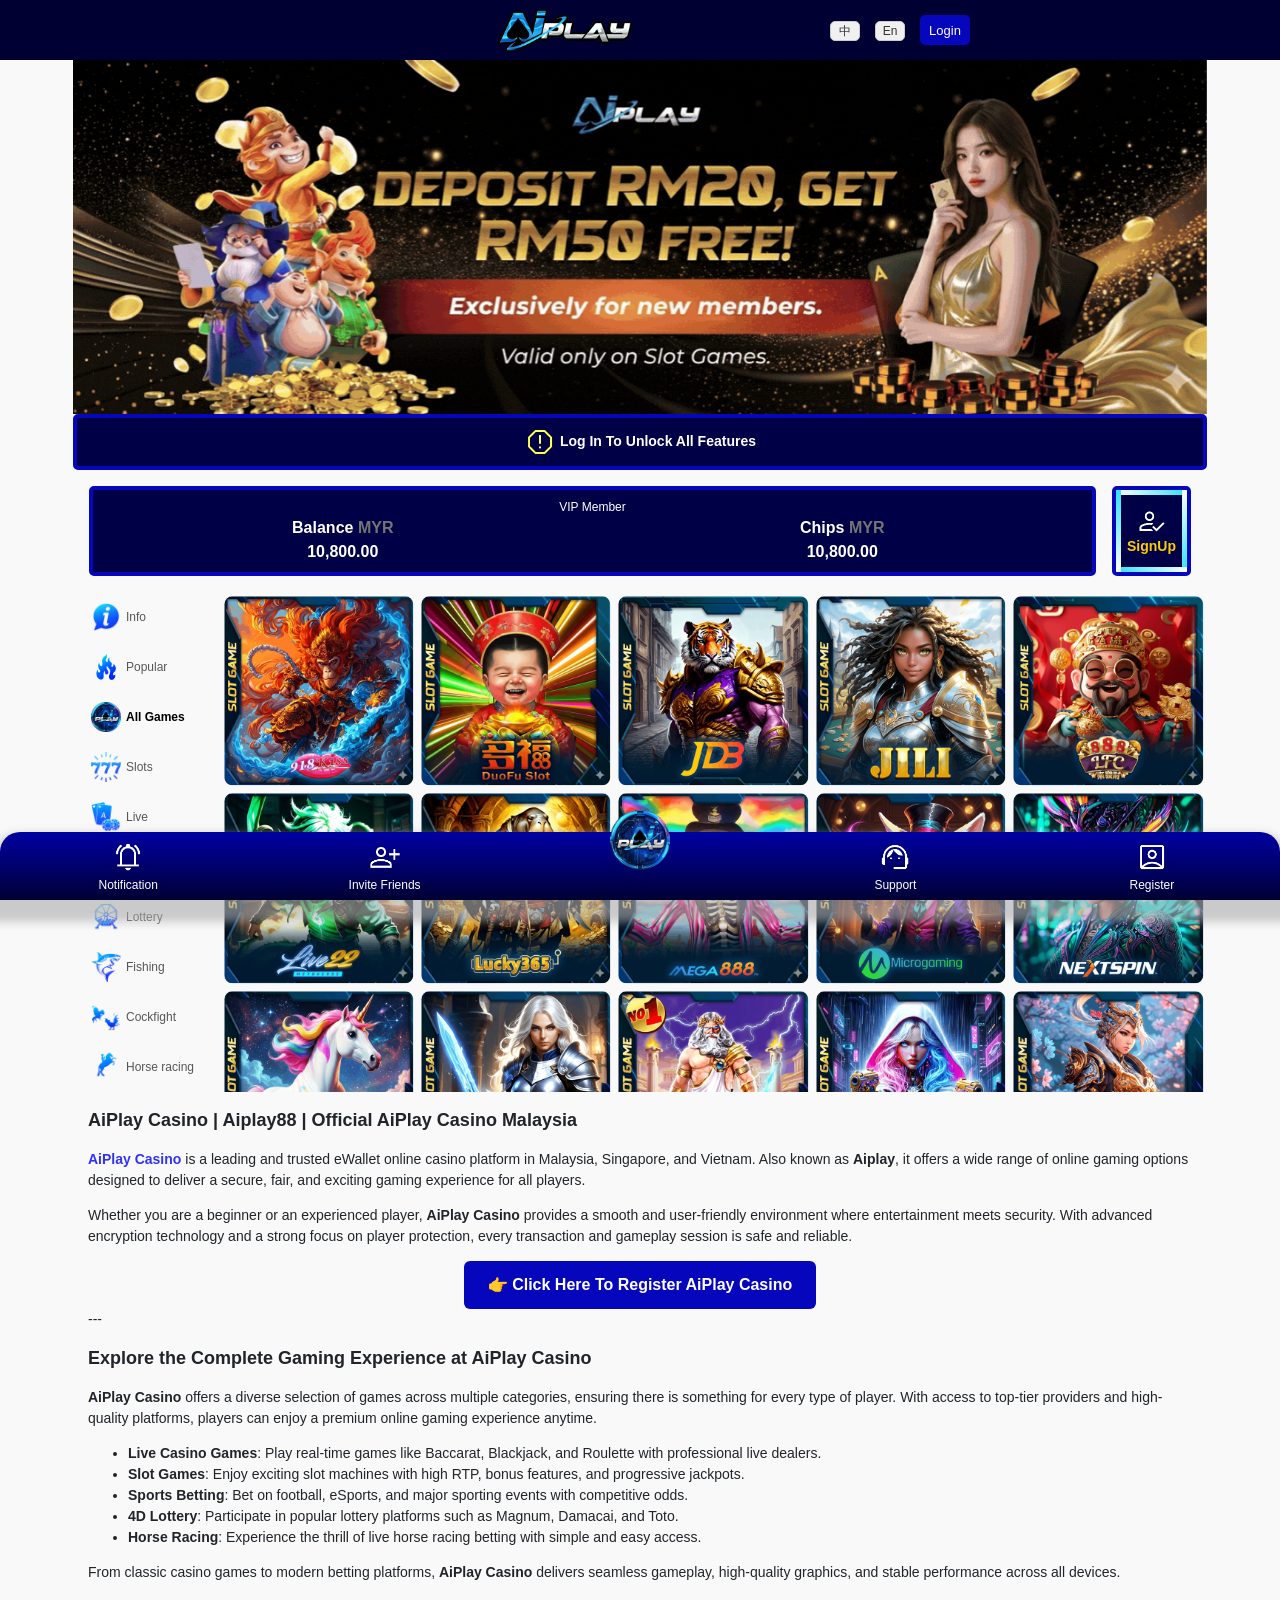
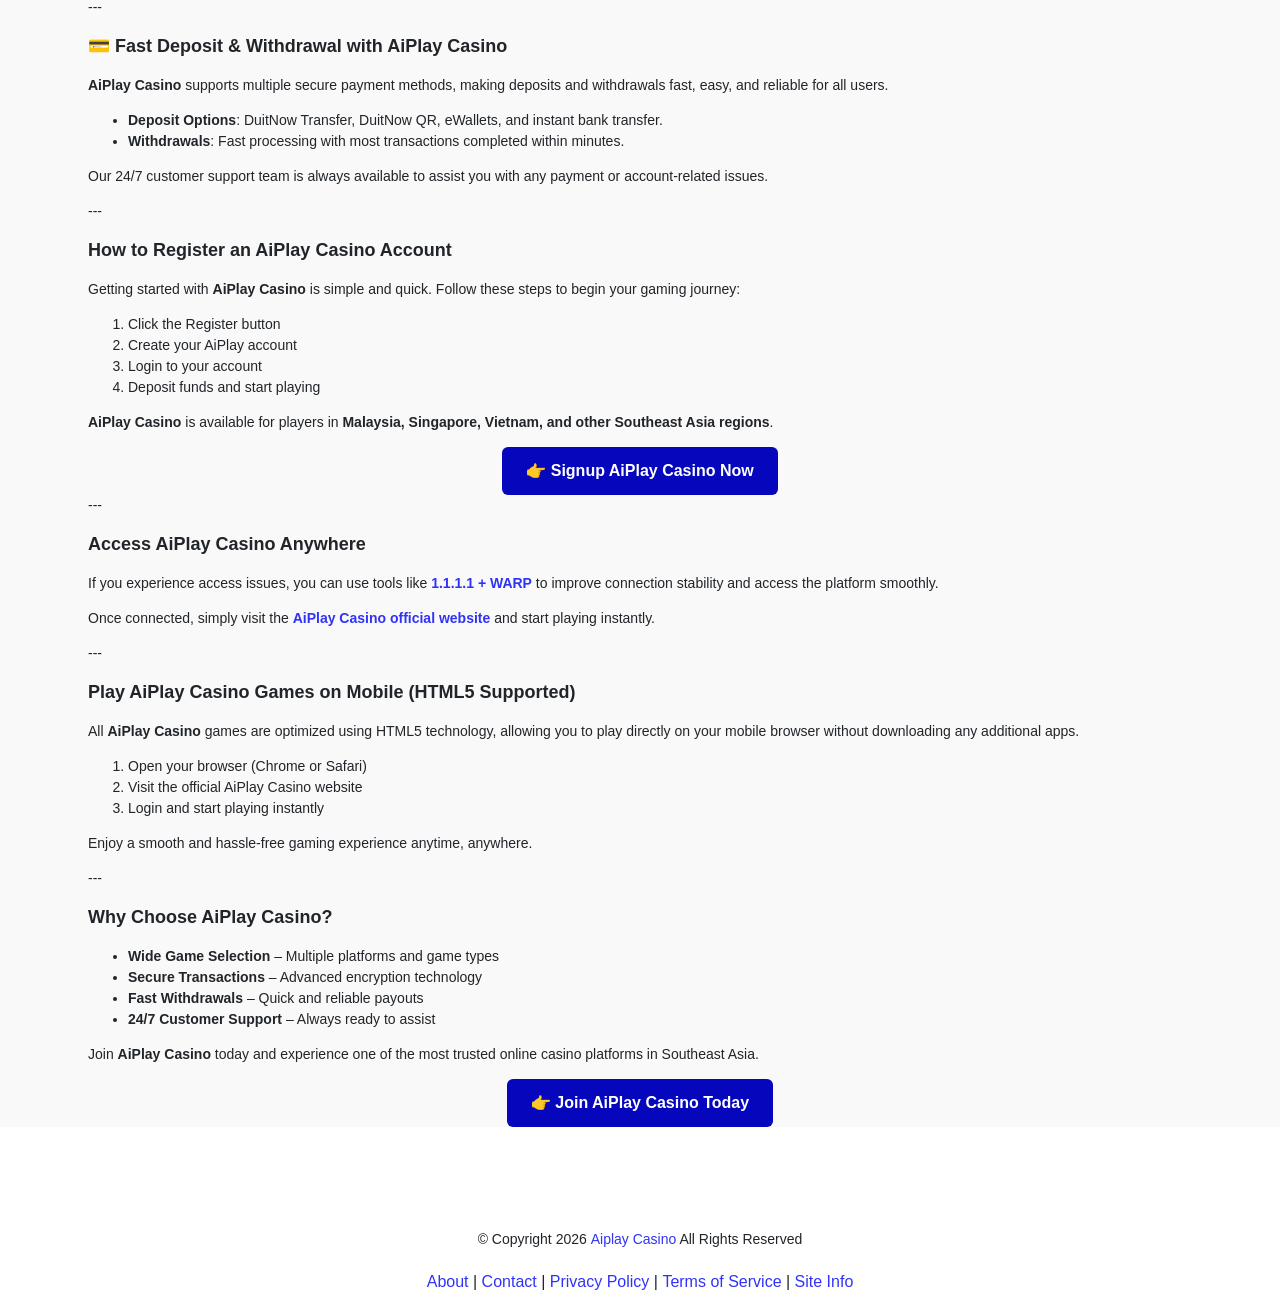
==== commit 4cc5209e: "Update index.html" ====
--- a/index.html
+++ b/index.html
@@ -777,7 +777,7 @@
 <h1>AiPlay Casino | Aiplay88 | Official AiPlay Casino Malaysia</h1>
 
 <p>
-   <a href="https://www.aiplaycasino.net"><b>AiPlay Casino</b></a> is a leading and trusted eWallet online casino platform in Malaysia, Singapore, and Vietnam. Also known as <b>Aiplay88</b>, it offers a wide range of online gaming options designed to deliver a secure, fair, and exciting gaming experience for all players.
+   <a href="https://www.aiplaycasino.net"><b>AiPlay Casino</b></a> is a leading and trusted eWallet online casino platform in Malaysia, Singapore, and Vietnam. Also known as <b>Aiplay</b>, it offers a wide range of online gaming options designed to deliver a secure, fair, and exciting gaming experience for all players.
 </p>
 
 <p>
